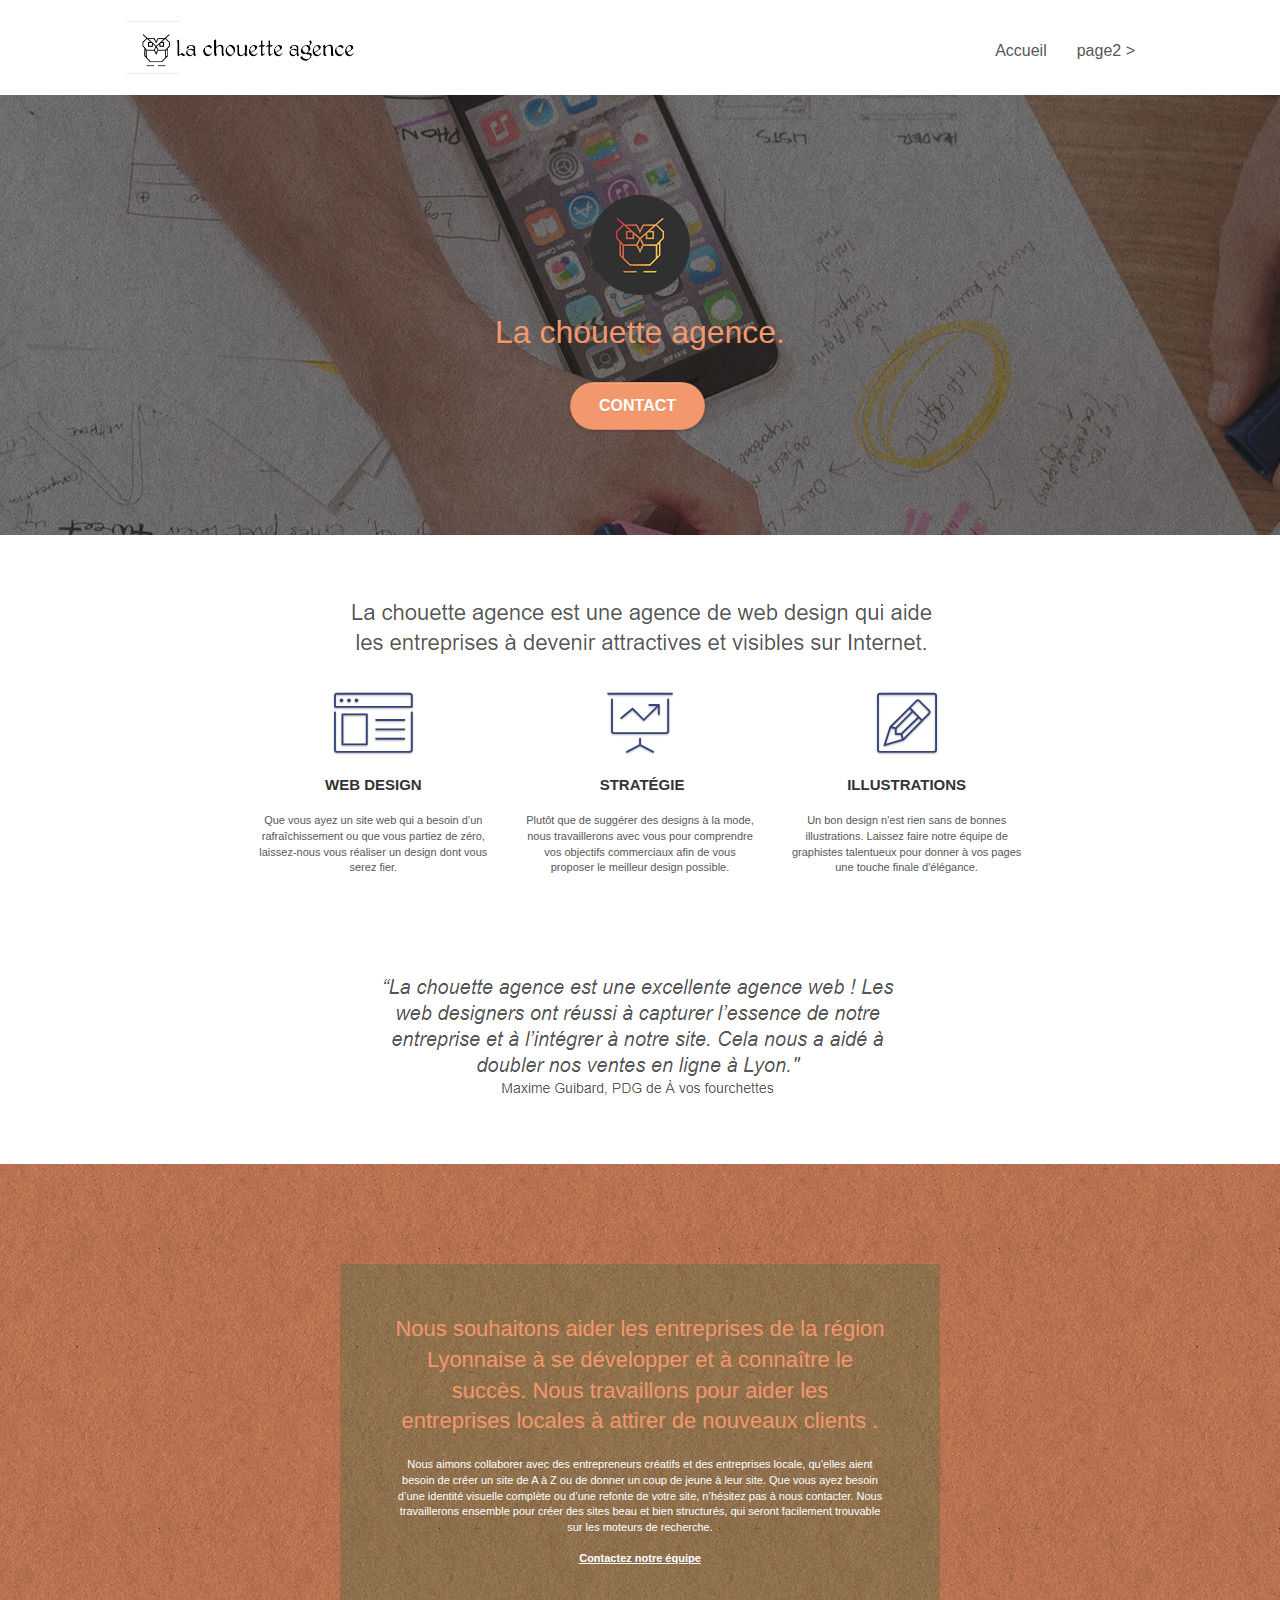
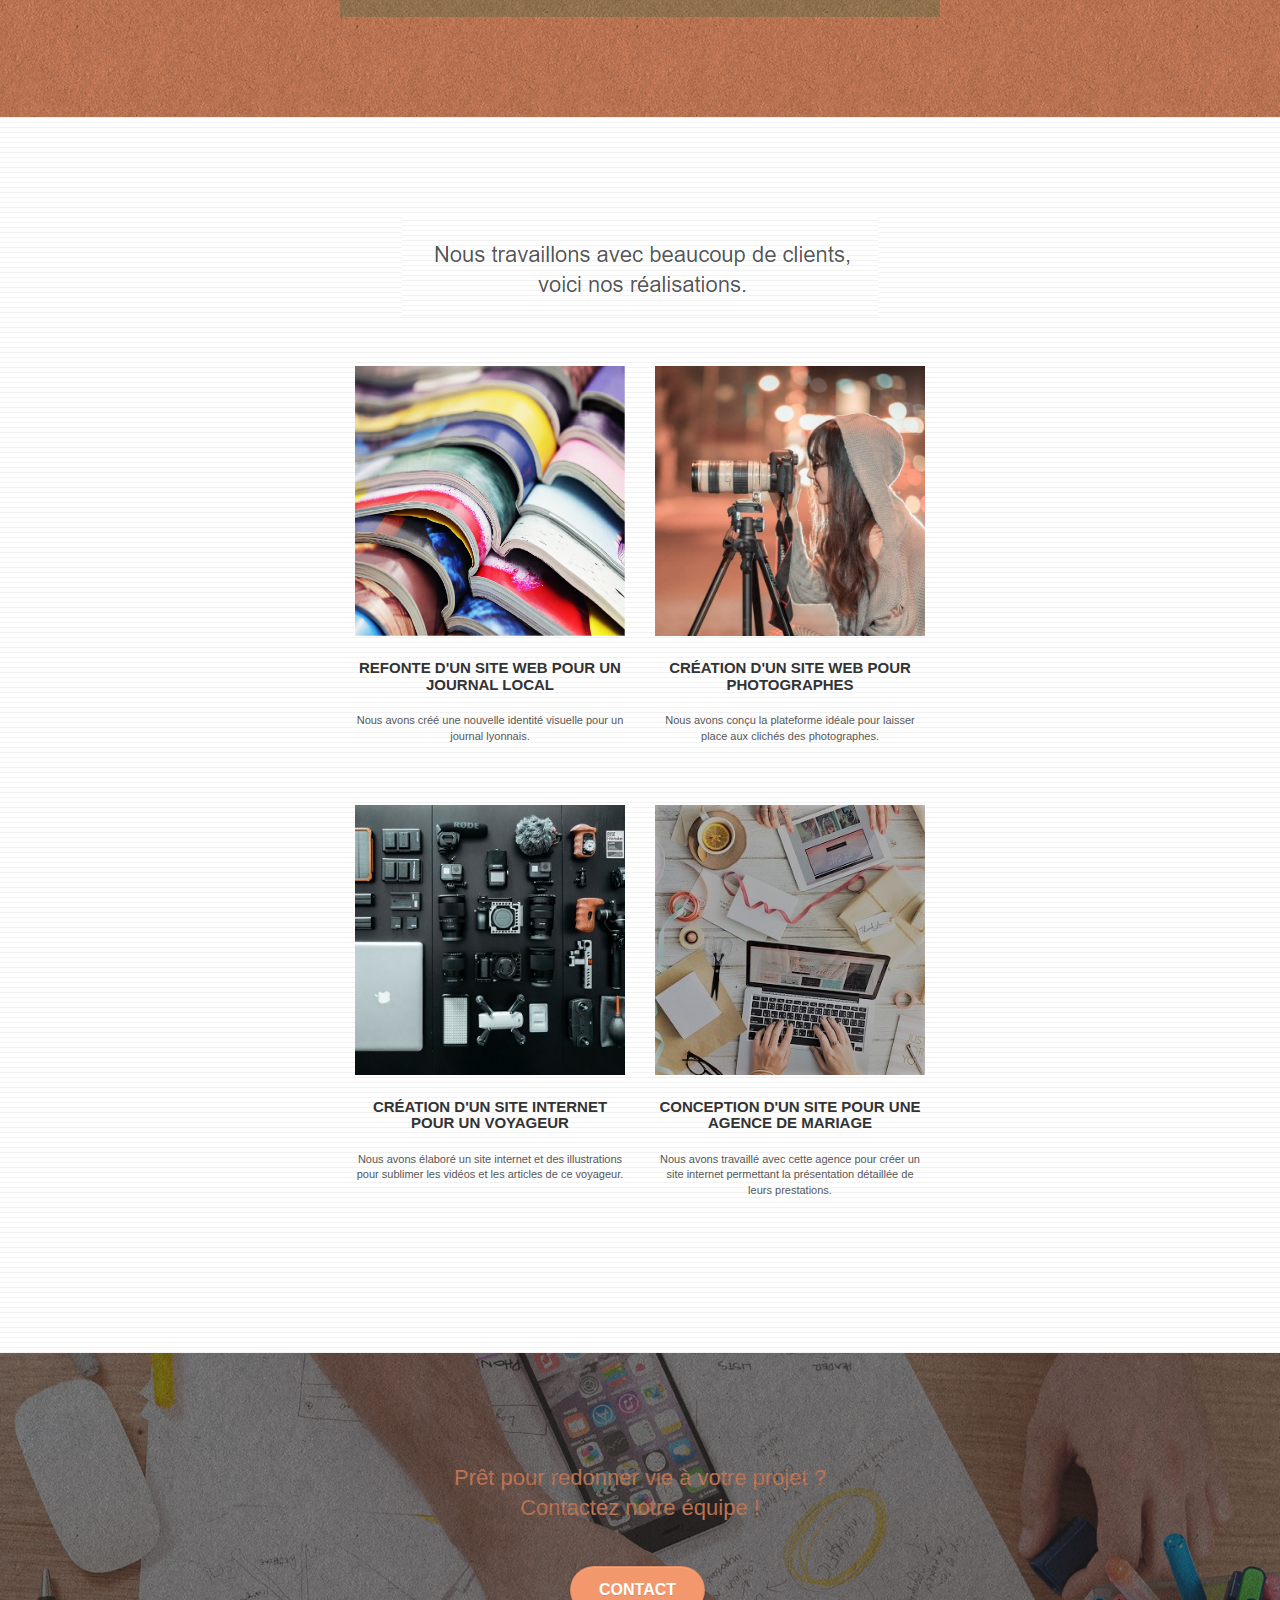
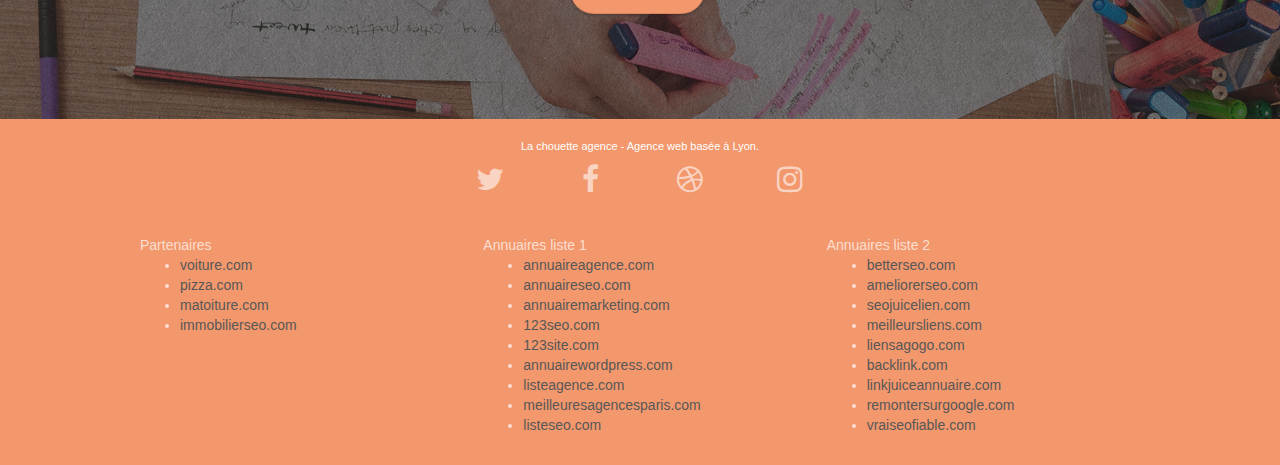
==== index.html @ a2b9044f "google add script" ====
<!doctype html>
<html lang="Default">
<!-- FRENCH -->

<head>
	<meta charset="utf-8">
	<meta name="keywords"
		content="seo, google, site web, site internet, agence design paris, agence design, agence design,agence design,agence design,agence design,agence design,agence design,agence design,agence design">
	<meta name="description" content="">
	<meta name="viewport" content="width=device-width, initial-scale=1.0, viewport-fit=cover">
	<link rel="shortcut icon" type="image/png" href="favicon.jpg">

	<link rel="stylesheet" type="text/css" href="./css/bootstrap.css">
	<link rel="stylesheet" type="text/css" href="style.css">
	<link rel="stylesheet" type="text/css" href="./css/font-awesome.css">
	<link rel="stylesheet" type="text/css" href="./css/et-line.css">


	<script src="./js/jquery-2.1.0.js"></script>
	<script src="./js/bootstrap.js"></script>
	<script src="./js/blocs.js"></script>
	<script src="./js/jquery.touchSwipe.js" defer></script>
	<script src="./js/gmaps.js"></script>

	<title>.</title>


	<!-- Analytics -->
	<!-- Global site tag (gtag.js) - Google Analytics -->
	<script async src="https://www.googletagmanager.com/gtag/js?id=UA-212205520-1">
	</script>
	<script>
		window.dataLayer = window.dataLayer || [];
		function gtag() { dataLayer.push(arguments); }
		gtag('js', new Date());

		gtag('config', 'UA-212205520-1');
	</script>
	<!-- Analytics END -->

</head>

<body>
	<!-- Principal conteneur -->
	<div class="page-container">

		<!-- bloc-0 -->
		<div class="bloc bgc-white l-bloc " id="bloc-0">
			<div class="container bloc-sm">

				<nav class="navbar row">
					<div class="navbar-header">
						<div class="keywords" style="color:#cccccc;font-size:1px;">Agence web à paris, stratégie web,
							web design, illustrations, design de site web, site web, web, internet, site internet, site
						</div>
						<a class="navbar-brand" href="index.html"><img src="img/la-chouette-agence.png"
								alt="paris web design logo agence web meilleure agence" height="40" /></a>
						<div class="keywords" style="color:#cccccc;font-size:1px;">Agence web à paris, stratégie web,
							web design, illustrations, design de site web, site web, web, internet, site internet, site
						</div>
						<button id="nav-toggle" type="button" class="ui-navbar-toggle navbar-toggle"
							data-toggle="collapse" data-target=".navbar-1">
							<span class="sr-only">Toggle navigation</span><span class="icon-bar"></span><span
								class="icon-bar"></span><span class="icon-bar"></span>
						</button>
					</div>
					<div class="collapse navbar-collapse navbar-1 special-dropdown-nav">
						<ul class="site-navigation nav navbar-nav">
							<li>
								<a href="index.html">Accueil</a>
							</li>
							<li>
							</li>
							<li>
								<a href="page2.html">page2 &gt;</a>
							</li>
						</ul>
					</div>
				</nav>
			</div>
		</div>
		<!-- bloc-0 END -->

		<!-- bloc-1-presentation -->
		<div class="bloc bgc-dark-slate-blue bg-banniere d-bloc bg-t-edge bloc-bg-texture texture-paper b-parallax"
			id="bloc-1-hero">
			<div class="container bloc-lg">
				<div class="row tight-width-whitespace">
					<div class="col-sm-12">
						<img src="img/logo.png" class="center-block image-resize-mode" width="100"
							alt="La chouette agence, agence web paris, création logo paris" />
						<h1 class="text-center hero-bloc-text tc-white ">
							La chouette agence.
						</h1>
						<div class="text-center">
							<a href="page2.html" class="btn btn-lg btn-clean btn-rd cta-hero btn-atomic-tangerine"
								id="cta-hero">Contact</a>
						</div>
					</div>
				</div>
			</div>
		</div>
		<!-- bloc-1-presentation END -->

		<!-- bloc-2-services -->
		<div class="bloc bgc-white l-bloc" id="bloc-2-services">
			<div class="container bloc-md">
				<div class="row">
					<div class="col-sm-12 text-center">
						<img alt="agence web, agence web paris, web design paris, stratégie web" src="img/title.png" />
					</div>
				</div>
				<div class="row voffset-lg med-width-whitespace">
					<div class="col-sm-4">
						<div class="text-center">
							<span class="et-icon-browser sm-shadow icon-dark-slate-blue icons icon-lg"></span>
						</div>
						<h3 class="mg-md text-center">
							Web design
						</h3>
						<p class="text-center ">
							Que vous ayez un site web qui a besoin d&rsquo;un rafraîchissement ou que vous partiez de
							zéro, laissez-nous vous réaliser un design dont vous serez fier.
						</p>
					</div>
					<div class="col-sm-4">
						<div class="text-center">
							<span class="et-icon-presentation sm-shadow icon-dark-slate-blue icons icon-lg"></span>
						</div>
						<h3 class="mg-md text-center">
							&nbsp;Stratégie
						</h3>
						<p class="text-center ">
							Plutôt que de suggérer des designs à la mode, nous travaillerons avec vous pour comprendre
							vos objectifs commerciaux afin de vous proposer le meilleur design possible.<br>
						</p>
					</div>
					<div class="col-sm-4">
						<div class="text-center">
							<span class="et-icon-edit sm-shadow icon-dark-slate-blue icons icon-lg"></span>
						</div>
						<h3 class="mg-md text-center">
							Illustrations
						</h3>
						<p class="text-center ">
							Un bon design n'est rien sans de bonnes illustrations. Laissez faire notre équipe de
							graphistes talentueux pour donner à vos pages une touche finale d'élégance.
						</p>
					</div>
				</div>
				<div class="row voffset-lg voffset">
					<div class="col-xs-12 col-md-8 col-md-offset-2 text-center">
						<img alt="agence web, agence web paris, web design paris, stratégie web"
							src="img/citation.png" />

					</div>
				</div>
			</div>
		</div>
		<!-- bloc-2-services END -->

		<!-- bloc-3-what-i-do -->
		<div class="bloc tc-white bgc-atomic-tangerine bg-presentation d-bloc bloc-bg-texture texture-paper b-parallax"
			id="bloc-3-what-i-do">
			<div class="container bloc-lg">
				<div class="row tight-width-whitespace black-background">
					<div class="col-sm-12">
						<h2 class="mg-md text-center tc-white">
							Nous souhaitons aider les entreprises de la région Lyonnaise à se développer et à connaître
							le succès. Nous travaillons pour aider les entreprises locales à attirer de nouveaux clients
							.<br>
						</h2>
						<p class="text-center white">
							Nous aimons collaborer avec des entrepreneurs créatifs et des entreprises locale, qu’elles
							aient besoin de créer un site de A à Z ou de donner un coup de jeune à leur site. Que vous
							ayez besoin d’une identité visuelle complète ou d’une refonte de votre site, n’hésitez pas à
							nous contacter. Nous travaillerons ensemble pour créer des sites beau et bien structurés,
							qui seront facilement trouvable sur les moteurs de recherche. <br><br><a
								class="ltc-white bold-link" href="page2.html">Contactez notre équipe</a><br>
						</p>
					</div>
				</div>
			</div>
		</div>
		<!-- bloc-3-what-i-do END -->

		<!-- bloc-4-portfolio -->
		<div class="bloc bgc-white bg-lines-h2-bg bg-repeat l-bloc" id="bloc-4-portfolio">
			<div class="container bloc-lg">
				<div class="row">
					<div class="col-sm-12 text-center">
						<img alt="agence web, agence web paris, web design paris, stratégie web" src="img/title2.png" />
					</div>
				</div>
				<div class="row tight-width-whitespace portfolio-row">
					<div class="col-sm-6">
						<a href="#" data-lightbox="img/1.jpg" data-gallery-id="gallery-1"
							data-caption="Refonte d'un site web pour un journal local" data-frame="snapshot-lb"><img
								src="img/1.jpg"
								alt="paris web design logo agence web meilleure agence et refonte site web journal"
								class="img-responsive portfolio-thumb" /></a>
						<h3 class="mg-md text-center">
							Refonte d'un site web pour un journal local
						</h3>
						<p class="text-center">
							Nous avons créé une nouvelle identité visuelle pour un journal lyonnais.
						</p>
					</div>
					<div class="col-sm-6">
						<a href="#" data-lightbox="img/2.jpg" data-gallery-id="gallery-1"
							data-caption="Création d'un site web pour photographes" data-frame="snapshot-lb"><img
								src="img/2.jpg" class="img-responsive portfolio-thumb"
								alt="paris web design logo agence web meilleure agence, Création d'un site web pour photographes" /></a>
						<h3 class="mg-md text-center">
							Création d'un site web pour photographes
						</h3>
						<p class="text-center">
							Nous avons conçu la plateforme idéale pour laisser place aux clichés des photographes.
						</p>
					</div>
				</div>
				<div class="row tight-width-whitespace portfolio-row">
					<div class="col-sm-6">
						<a href="#" data-lightbox="img/3.bmp" data-gallery-id="gallery-1"
							data-caption="Création d'un site internet pour un voyageur" data-frame="snapshot-lb"><img
								src="img/3.bmp" class="img-responsive portfolio-thumb"
								alt="paris web design logo agence web meilleure agence, Création d'un site web pour voyageur" /></a>
						<h3 class="mg-md text-center">
							Création d'un site internet pour un voyageur
						</h3>
						<p class="text-center">
							Nous avons élaboré un site internet et des illustrations pour sublimer les vidéos et les
							articles de ce voyageur.
						</p>
					</div>
					<div class="col-sm-6">
						<a href="#" data-lightbox="img/4.bmp" data-gallery-id="gallery-1"
							data-caption="Conception d'un site pour une agence de mariage" data-frame="snapshot-lb"><img
								src="img/4.bmp" class="img-responsive portfolio-thumb"
								alt="paris web design logo agence web meilleure agence, Création d'un site web pour agence de mariage" /></a>
						<h3 class="mg-md text-center">
							Conception d'un site pour une agence de mariage
						</h3>
						<p class="text-center">
							Nous avons travaillé avec cette agence pour créer un site internet permettant la
							présentation détaillée de leurs prestations.
						</p>
					</div>
				</div>
			</div>
		</div>
		<!-- bloc-4-portfolio END -->

		<!-- bloc-5-cta -->
		<div class="bloc bgc-dark-slate-blue bg-banniere d-bloc bloc-bg-texture texture-paper" id="bloc-5-cta">
			<div class="container bloc-lg">
				<div class="row">
					<h2 class="mg-md text-center tc-white">
						Prêt pour redonner vie à votre projet ?<br>Contactez notre équipe !
					</h2>
					<div class="col-sm-12 text-center">
						<a href="page2.html"
							class="btn btn-atomic-tangerine btn-clean btn-rd btn-lg cta-hero">Contact</a>
					</div>
				</div>
			</div>
		</div>
		<!-- bloc-5-cta END -->

		<!-- Footer - bloc-8 -->
		<div class="bloc bgc-atomic-tangerine d-bloc" id="bloc-8">
			<div class="container bloc-sm">
				<div class="row">
					<div class="col-sm-12">
						<p class="text-center white">
							La chouette agence - Agence web basée à Lyon.<br>
						</p>
						<div class="row row-no-gutters social">
							<div class="col-sm-3">
								<div class="text-center">
									<a class="social" href="index.html"><span class="fa fa-twitter icon-md"></span></a>
								</div>
							</div>
							<div class="col-sm-3">
								<div class="text-center">
									<a class="social" href="index.html"><span class="fa fa-facebook icon-md"></span></a>
								</div>
							</div>
							<div class="col-sm-3">
								<div class="text-center">
									<a class="social" href="index.html"><span class="fa fa-dribbble icon-md"></span></a>
								</div>
							</div>
							<div class="col-sm-3">
								<div class="text-center">
									<a class="social" href="index.html"><span
											class="fa fa-instagram icon-md"></span></a>
								</div>
							</div>
							<div class="keywords" style="color:#F3976C;">Agence web à paris, stratégie web, web design,
								illustrations, design de site web, site web, web, internet, site internet, site</div>
						</div>
						<div class="row">
							<div class="col-sm-4">
								Partenaires
								<ul>
									<li><a href="voiture.com">voiture.com</a></li>
									<li><a href="pizza.com">pizza.com</a></li>
									<li><a href="matoiture.com">matoiture.com</a></li>
									<li><a href="immobilierseo.com">immobilierseo.com</a></li>
								</ul>
							</div>
							<div class="col-sm-4">
								Annuaires liste 1
								<ul>
									<li><a href="annuaireagence.com">annuaireagence.com</a></li>
									<li><a href="annuaireseo.com">annuaireseo.com</a></li>
									<li><a href="annuairemarketing.com">annuairemarketing.com</a></li>
									<li><a href="123seoture.com">123seo.com</a></li>
									<li><a href="123site.com">123site.com</a></li>
									<li><a href="annuairewordpress.com">annuairewordpress.com</a></li>
									<li><a href="listeagence.com">listeagence.com</a></li>
									<li><a href="meilleuresagencesparis.com">meilleuresagencesparis.com</a></li>
									<li><a href="listeseo.com">listeseo.com</a></li>
								</ul>
							</div>
							<div class="col-sm-4">
								Annuaires liste 2
								<ul>
									<li><a href="betterseo.com">betterseo.com</a></li>
									<li><a href="ameliorerseo.com">ameliorerseo.com</a></li>
									<li><a href="seojuicelien.com">seojuicelien.com</a></li>
									<li><a href="meilleursliens.com">meilleursliens.com</a></li>
									<li><a href="liensagogo.com">liensagogo.com</a></li>
									<li><a href="backlink.com">backlink.com</a></li>
									<li><a href="linkjuiceannuaire.com">linkjuiceannuaire.com</a></li>
									<li><a href="remontersurgoogle.com">remontersurgoogle.com</a></li>
									<li><a href="vraiseofiable.com">vraiseofiable.com</a></li>
								</ul>
							</div>
						</div>
					</div>
				</div>
			</div>
		</div>
		<!-- Footer - bloc-8 END -->

	</div>
	<!-- Principal conteneur END -->


</body>

</html>
---- style.css ----
body {
    margin: 0;
    padding: 0;
    background: #FFF;
    overflow-x: hidden;
    -webkit-font-smoothing: antialiased;
    -moz-osx-font-smoothing: grayscale;
}

a,
button {
    transition: all .3s ease-in-out;
    outline: none!important;
}

a:hover {
    text-decoration: none;
    cursor: pointer;
}

#page-loading-blocs-notifaction {
    position: fixed;
    top: 0;
    bottom: 0;
    width: 100%;
    z-index: 100000;
    background: #FFFFFF url("img/pageload-spinner.gif") no-repeat center center;
}

.bloc {
    width: 100%;
    clear: both;
    background: 50% 50% no-repeat;
    padding: 0 50px;
    -webkit-background-size: cover;
    -moz-background-size: cover;
    -o-background-size: cover;
    background-size: cover;
    position: relative;
}

.bloc .container {
    padding-left: 0;
    padding-right: 0;
}

.bloc-lg {
    padding: 100px 50px;
}

.bloc-md {
    padding: 50px;
}

.bloc-sm {
    padding: 20px 50px;
}

.bg-center,
.bg-l-edge,
.bg-r-edge,
.bg-t-edge,
.bg-b-edge,
.bg-tl-edge,
.bg-bl-edge,
.bg-tr-edge,
.bg-br-edge,
.bg-repeat {
    -webkit-background-size: auto!important;
    -moz-background-size: auto!important;
    -o-background-size: auto!important;
    background-size: auto!important;
}

.bg-repeat {
    background: repeat;
}

.bg-t-edge {
    background: top no-repeat;
}

.bloc-bg-texture::before {
    content: "";
    background-size: 2px 2px;
    position: absolute;
    top: 0;
    bottom: 0;
    left: 0;
    right: 0;
}

.texture-paper::before {
    background: url("img/texture-paper.png");
    background-size: 280px 280px;
}

.b-parallax {
    background-attachment: fixed;
}

.d-bloc {
    color: rgba(255, 255, 255, .7);
}

.d-bloc button:hover {
    color: rgba(255, 255, 255, .9);
}

.d-bloc .icon-round,
.d-bloc .icon-square,
.d-bloc .icon-rounded,
.d-bloc .icon-semi-rounded-a,
.d-bloc .icon-semi-rounded-b {
    border-color: rgba(255, 255, 255, .9);
}

.d-bloc .divider-h span {
    border-color: rgba(255, 255, 255, .2);
}

.d-bloc .a-btn,
.d-bloc .navbar a,
.d-bloc .navbar-brand,
.d-bloc a .icon-sm,
.d-bloc a .icon-md,
.d-bloc a .icon-lg,
.d-bloc a .icon-xl,
.d-bloc h1 a,
.d-bloc h2 a,
.d-bloc h3 a,
.d-bloc h4 a,
.d-bloc h5 a,
.d-bloc h6 a,
.d-bloc p a {
    color: rgba(255, 255, 255, .6);
}

.d-bloc .a-btn:hover,
.d-bloc .navbar a:hover,
.d-bloc .navbar-brand:hover,
.d-bloc a:hover .icon-sm,
.d-bloc a:hover .icon-md,
.d-bloc a:hover .icon-lg,
.d-bloc a:hover .icon-xl,
.d-bloc h1 a:hover,
.d-bloc h2 a:hover,
.d-bloc h3 a:hover,
.d-bloc h4 a:hover,
.d-bloc h5 a:hover,
.d-bloc h6 a:hover,
.d-bloc p a:hover {
    color: rgba(255, 255, 255, 1);
}

.d-bloc .navbar-toggle .icon-bar {
    background: rgba(255, 255, 255, 1);
}

.d-bloc .btn-wire,
.d-bloc .btn-wire:hover {
    color: rgba(255, 255, 255, 1);
    border-color: rgba(255, 255, 255, 1);
}

.d-bloc .panel {
    color: rgba(0, 0, 0, .5);
}

.d-bloc .panel button:hover {
    color: rgba(0, 0, 0, .7);
}

.d-bloc .panel icon {
    border-color: rgba(0, 0, 0, .7);
}

.d-bloc .panel .divider-h span {
    border-color: rgba(0, 0, 0, .1);
}

.d-bloc .panel .a-btn {
    color: rgba(0, 0, 0, .6);
}

.d-bloc .panel .a-btn:hover {
    color: rgba(0, 0, 0, 1);
}

.d-bloc .panel .btn-wire,
.d-bloc .panel .btn-wire:hover {
    color: rgba(0, 0, 0, .7);
    border-color: rgba(0, 0, 0, .3);
}

.d-bloc .panel,
.l-bloc {
    color: rgba(0, 0, 0, .5);
}

.d-bloc .panel button:hover,
.l-bloc button:hover {
    color: rgba(0, 0, 0, .7);
}

.l-bloc .icon-round,
.l-bloc .icon-square,
.l-bloc .icon-rounded,
.l-bloc .icon-semi-rounded-a,
.l-bloc .icon-semi-rounded-b {
    border-color: rgba(0, 0, 0, .7);
}

.d-bloc .panel .divider-h span,
.l-bloc .divider-h span {
    border-color: rgba(0, 0, 0, .1);
}

.d-bloc .panel .a-btn,
.l-bloc .a-btn,
.l-bloc .navbar a,
.l-bloc .navbar-brand,
.l-bloc a .icon-sm,
.l-bloc a .icon-md,
.l-bloc a .icon-lg,
.l-bloc a .icon-xl,
.l-bloc h1 a,
.l-bloc h2 a,
.l-bloc h3 a,
.l-bloc h4 a,
.l-bloc h5 a,
.l-bloc h6 a,
.l-bloc p a {
    color: rgba(0, 0, 0, .6);
}

.d-bloc .panel .a-btn:hover,
.l-bloc .a-btn:hover,
.l-bloc .navbar a:hover,
.l-bloc .navbar-brand:hover,
.l-bloc a:hover .icon-sm,
.l-bloc a:hover .icon-md,
.l-bloc a:hover .icon-lg,
.l-bloc a:hover .icon-xl,
.l-bloc h1 a:hover,
.l-bloc h2 a:hover,
.l-bloc h3 a:hover,
.l-bloc h4 a:hover,
.l-bloc h5 a:hover,
.l-bloc h6 a:hover,
.l-bloc p a:hover {
    color: rgba(0, 0, 0, 1);
}

.l-bloc .navbar-toggle .icon-bar {
    color: rgba(0, 0, 0, .6);
}

.d-bloc .panel .btn-wire,
.d-bloc .panel .btn-wire:hover,
.l-bloc .btn-wire,
.l-bloc .btn-wire:hover {
    color: rgba(0, 0, 0, .7);
    border-color: rgba(0, 0, 0, .3);
}

.voffset {
    margin-top: 30px;
}

.voffset-lg {
    margin-top: 80px;
}

.row-no-gutters {
    margin-right: 0;
    margin-left: 0;
}

.row.row-no-gutters > [class^="col-"],
.row.row-no-gutters > [class*=" col-"] {
    padding-right: 0;
    padding-left: 0;
}

#bloc-1-hero h1 {
    font-size: 32px;
}

.navbar {
    margin-bottom: 0;
    z-index: 1;
}

.navbar-brand {
    height: auto;
    padding: 3px 15px;
    font-size: 25px;
    font-weight: normal;
    font-weight: 600;
    line-height: 44px;
}

.navbar-brand img {
    max-height: 200px;
    margin: 0 5px 0 0;
    display: inline;
}

.navbar-brand img[src$=svg] {
    min-width: 100px;
}

.nav-center .navbar-brand img {
    margin: 0;
}

.navbar .nav {
    padding-top: 2px;
    margin-right: -16px;
    float: right;
    z-index: 1;
}

.nav > li {
    float: left;
    margin-top: 4px;
    font-size: 16px;
}

.navbar-nav .open .dropdown-menu > li > a {
    text-align: inherit;
}

.nav > li a:hover,
.nav > li a:focus {
    background: transparent;
}

.navbar-toggle {
    margin: 10px 10px 0 0;
    border: 0px;
}

.navbar-toggle:hover {
    background: transparent!important;
}

.navbar-toggle .icon-bar {
    background-color: rgba(0, 0, 0, .5);
    width: 26px;
}

.nav-invert .navbar .nav {
    float: left;
}

.nav-invert .navbar-header,
.nav-invert .navbar-brand {
    float: right;
    position: relative;
    z-index: 2;
}

@media (min-width: 768px) {
    .site-navigation {
        position: absolute;
        top: 50%;
        right: 20px;
        transform: translate(0, -50%);
        -webkit-transform: translateY(-50%);
    }
    .nav > li .dropdown-menu a,
    .nav > li .dropdown-menu a:hover {
        color: #484848;
    }
    .nav-invert .site-navigation {
        left: 0;
        right: 0;
    }
    .nav-center {
        text-align: center;
    }
    .nav-center .navbar-header {
        width: 100%;
    }
    .nav-center .navbar-header,
    .nav-center .navbar-brand,
    .nav-center .nav > li {
        float: none;
        display: inline-block;
    }
    .nav-center .site-navigation {
        position: relative;
        width: 100%;
        right: 0;
        margin-right: 0px;
        margin-top: 20px;
    }
    .nav-center.mini-nav .navbar-toggle {
        float: none;
        margin: 10px auto 0;
    }
}

.nav > li > .dropdown a {
    background: none!important;
    display: block;
    padding: 14px 15px;
}

nav .caret {
    margin: 0 5px;
}

.dropdown-menu .dropdown-menu {
    top: -8px;
    left: 100%;
}

.dropdown-menu .dropmenu-flow-right {
    top: 100%;
    left: 0;
    margin-left: -1px;
    border-top-left-radius: 0;
    border-top-right-radius: 0;
}

.dropdown-menu .dropdown span {
    border: 4px solid black;
    border-top-color: transparent;
    border-right-color: transparent;
    border-bottom-color: transparent;
    margin: 6px -5px 0 0!important;
    float: right;
}

.mg-md {
    margin-top: 10px;
    margin-bottom: 20px;
}

.mg-lg {
    margin-top: 10px;
    margin-bottom: 40px;
}

.btn {
    margin: 0 5px 5px 0;
}

.btn.pull-right {
    margin: 0 0 5px 5px;
}

.btn-d,
.btn-d:hover,
.btn-d:focus {
    color: #FFF;
    background: rgba(0, 0, 0, .3);
}

button {
    outline: none!important;
}

.btn-rd {
    border-radius: 40px;
}

.btn-clean {
    border: 1px solid rgba(0, 0, 0, .08);
    border-bottom-color: rgba(0, 0, 0, .1);
    text-shadow: 0 1px 0 rgba(0, 0, 1, .1);
    box-shadow: 0 1px 3px rgba(0, 0, 1, .25), inset 0 1px 0 0 rgba(255, 255, 255, .15);
}

.icon-md {
    font-size: 30px!important;
}

.icon-lg {
    font-size: 60px!important;
}

.sm-shadow {
    text-shadow: 0 1px 2px rgba(0, 0, 0, .3);
}

.panel-sq,
.panel-sq .panel-heading,
.panel-sq .panel-footer {
    border-radius: 0;
}

.panel-rd {
    border-radius: 30px;
}

.panel-rd .panel-heading {
    border-radius: 29px 29px 0 0;
}

.panel-rd .panel-footer {
    border-radius: 0 0 29px 29px;
}

.form-control {
    border-color: rgba(0, 0, 0, .1);
    box-shadow: none;
}

.scrollToTop {
    width: 40px;
    height: 40px;
    position: fixed;
    bottom: 20px;
    right: 20px;
    opacity: 0;
    z-index: 500;
    transition: all .3s ease-in-out;
}

.scrollToTop span {
    margin-top: 6px;
}

.showScrollTop {
    font-size: 14px;
    opacity: 1;
}

a[data-lightbox] {
    position: relative;
    display: block;
    text-align: center;
}

a[data-lightbox]:hover::before {
    content: "+";
    font-family: "HelveticaNeue-Light", "Helvetica Neue Light", "Helvetica Neue", Helvetica, Arial;
    font-size: 32px;
    width: 50px;
    height: 50px;
    margin-left: -25px;
    border-radius: 50%;
    background: rgba(0, 0, 0, .6);
    color: #FFF;
    font-weight: 100;
    z-index: 1;
    position: absolute;
    top: 50%;
    transform: translateY(-50%);
    -webkit-transform: translateY(-50%);
}

a[data-lightbox]:hover img {
    opacity: 0.6;
    -webkit-animation-fill-mode: none;
    animation-fill-mode: none;
}

#lightbox-modal {
    display: flex;
    align-items: center;
}

#lightbox-modal .modal-dialog {
    width: 90%;
    max-width: 900px;
    margin: 0 auto 0;
}

#lightbox-modal .modal-dialog img {
    max-height: 90vh;
    margin: 0 auto;
}

.lightbox-caption {
    padding: 20px;
    color: #FFF;
    background: rgba(0, 0, 0, .5);
    position: absolute;
    left: 15px;
    right: 15px;
    bottom: 5px;
}

.close-lightbox {
    color: #FFF;
    font-size: 30px;
    position: absolute;
    top: 20px;
    right: 20px;
    z-index: 20;
    background: rgba(0, 0, 0, .5);
    border: none;
    line-height: 30px;
    padding: 0 9px 5px;
    opacity: 0.3;
}

.close-lightbox:hover,
.next-lightbox:hover,
.prev-lightbox:hover {
    opacity: 1.0;
    color: #FFF;
}

.next-lightbox,
.prev-lightbox {
    font-size: 20px;
    color: rgba(255, 255, 255, .9);
    background: rgba(0, 0, 0, .5);
    transition: all .2s ease-in-out;
    position: absolute;
    top: 45%;
    z-index: 1;
    opacity: 0.4;
}

.next-lightbox {
    padding: 6px 8px 1px 13px;
    right: 25px;
}

.prev-lightbox {
    padding: 6px 13px 1px 10px;
    left: 25px;
}

.snapshot-lb .modal-body {
    padding-bottom: 45px;
}

.snapshot-lb .lightbox-caption {
    padding: 0;
    color: rgba(0, 0, 0, .5);
    background: none;
}

h1,
h2,
h3,
h4,
h5,
h6,
p,
label,
.btn,
a {
    font-family: "helvetica";
    font-weight: 400;
    color: #575757!important;
}

.container {
    max-width: 1000px;
}

.hero-bloc-text {
    font-size: 38px;
}

.hero-bloc-text-sub {
    font-size: 36px;
}

.statement-bloc-text {
    line-height: 26px;
    font-style: italic;
    font-size: 20px;
    text-align: center;
    font-weight: lighter;
    max-width: 520px;
    margin: auto auto auto auto;
}

p {
    font-size: 11px;
}

.tight-width-whitespace {
    max-width: 600px;
    margin: auto auto auto auto;
}

.h1 {
    font-size: 20px;
    font-family: "Open Sans";
}

.cta-hero {
    margin-top: 22px;
    color: #FFFFFF!important;
    text-transform: uppercase;
    padding: 12px 28px 12px 28px;
    font-size: 16px;
    font-weight: 700;
}

.social {
    max-width: 400px;
    margin: auto auto auto auto;
}

h2 {
    font-size: 22px;
    line-height: 1.4em;
}

h3 {
    font-size: 15px;
    text-transform: uppercase;
    font-weight: 700;
    color: #333333!important;
}

.med-width-whitespace {
    max-width: 800px;
    margin: auto auto auto auto;
    box-shadow: 0px 0px 0px #000000;
}

h1 {
    color: #333333!important;
}

h4 {
    color: #333333!important;
}

.icons {
    margin-bottom: 14px;
    margin-top: 24px;
}

.white {
    color: #FFFFFF!important;
}

.portfolio-thumb {
    margin-bottom: 24px;
}

.portfolio-row {
    margin-bottom: 44px;
    margin-top: 50px;
}

.avatar {
    box-shadow: 0px 4px 9px rgba(0, 0, 0, 0.3);
}

.black-background {
    background-color: rgba(165, 147, 99, 0.7);
    padding: 40px 40px 40px 40px;
}

.bold-link {
    font-weight: 900;
    text-decoration: underline!important;
}

.bgc-white {
    background-color: #FFFFFF;
}

.bgc-dark-slate-blue {
    background-color: #364577;
}

.bgc-atomic-tangerine {
    background-color: #F3976C;
}

.tc-white {
    color: #F3976C!important;
}

.btn-atomic-tangerine {
    background: #F3976C;
    color: #FFFFFF!important;
}

.btn-atomic-tangerine:hover {
    background: #c27956!important;
    color: #FFFFFF!important;
}

.ltc-white {
    color: #FFFFFF!important;
}

.ltc-white:hover {
    color: #cccccc!important;
}

.ltc-atomic-tangerine {
    color: #F3976C!important;
}

.ltc-atomic-tangerine:hover {
    color: #c27956!important;
}

.icon-dark-slate-blue {
    color: #364577!important;
    border-color: #364577!important;
}

.bg-dots-bg {
    background-image: url("img/dots-bg.png");
}

.bg-lines-h2-bg {
    background-image: url("img/lines-h2-bg.png");
}

.bg-banniere {
    background-image: url("img/la-chouette-agence-banniere.jpg");
}

.bg-presentation {
    background-image: url("img/image-de-presentation.bmp");
}

@media (max-width: 1024px) {
    .bloc {
        padding-left: 20px;
        padding-right: 20px;
    }
    .bloc.full-width-bloc,
    .bloc-tile-2.full-width-bloc .container,
    .bloc-tile-3.full-width-bloc .container,
    .bloc-tile-4.full-width-bloc .container {
        padding-left: 0;
        padding-right: 0;
    }
}

@media (max-width: 992px) and (min-width: 768px) {
    .navbar .nav {
        max-width: 80%
    }
    .nav-center.navbar .nav {
        max-width: 100%
    }
}

@media only screen and (min-device-width: 768px) and (max-device-width: 1024px) and (orientation: landscape) {
    .b-parallax {
        background-attachment: scroll;
    }
}

@media only screen and (min-device-width: 1024px) and (max-device-width: 1366px) and (-webkit-min-device-pixel-ratio: 1.5) {
    .b-parallax {
        background-attachment: scroll;
    }
}

@media (max-width: 991px) {
    .container {
        width: 100%;
    }
    .b-parallax {
        background-attachment: scroll;
    }
    .page-container,
    #hero-bloc {
        overflow-x: hidden;
        position: relative;
    }
    .bloc {
        padding-left: constant(safe-area-inset-left);
        padding-right: constant(safe-area-inset-right);
    }
    .bloc-group,
    .bloc-group .bloc {
        display: block;
        width: 100%;
    }
    .bloc-fill-screen .fill-bloc-top-edge,
    .bloc-fill-screen .fill-bloc-bottom-edge {
        padding: 0 20px;
        padding-left: constant(safe-area-inset-left);
        padding-right: constant(safe-area-inset-right);
    }
}

@media (max-width: 767px) {
    .page-container {
        overflow-x: hidden;
        position: relative;
    }
    h1,
    h2,
    h3,
    h4,
    h5,
    h6,
    p,
    #disqus_thread {
        padding-left: 10px!important;
        padding-right: 10px!important;
    }
    .b-parallax {
        background-attachment: scroll;
    }
    .navbar .nav {
        padding-top: 0;
        border-top: 1px solid rgba(0, 0, 0, .2);
        float: none!important;
    }
    .navbar.row {
        margin-left: 0;
        margin-right: 0;
    }
    .site-navigation {
        position: inherit;
        transform: none;
        -webkit-transform: none;
        -ms-transform: none;
    }
    .nav > li {
        margin-top: 0;
        border-bottom: 1px solid rgba(0, 0, 0, .1);
        background: rgba(0, 0, 0, .05);
        text-align: left;
        padding-left: 15px;
        width: 100%;
    }
    .nav > li:hover {
        background: rgba(0, 0, 0, .08);
    }
    .dropdown .dropdown a .caret {
        float: none;
        margin: 5px 0 0 10px!important;
        border: 4px solid black;
        border-bottom-color: transparent;
        border-right-color: transparent;
        border-left-color: transparent;
    }
    #hero-bloc .navbar .nav {
        background: rgba(0, 0, 0, .8);
    }
    #hero-bloc .navbar .nav a {
        color: rgba(255, 255, 255, .6);
    }
    .hero {
        padding: 50px 0;
    }
    .hero-nav {
        left: -1px;
        right: -1px;
    }
    .navbar-collapse {
        padding: 0;
        overflow-x: hidden;
        -webkit-box-shadow: none;
        box-shadow: none;
    }
    .navbar-brand img {
        max-height: 40px;
        width: auto;
    }
    .nav-invert .navbar-header {
        float: none;
        width: 100%;
    }
    .nav-invert .navbar-toggle {
        float: left;
        margin-left: 10px;
    }
    .bloc {
        padding-left: 0;
        padding-right: 0;
    }
    .bloc-xxl,
    .bloc-xl,
    .bloc-lg {
        padding: 40px 0;
    }
    .bloc-sm,
    .bloc-md {
        padding-left: 0;
        padding-right: 0;
    }
    .bloc-tile-2 .container,
    .bloc-tile-3 .container,
    .bloc-tile-4 .container,
    .bloc-fill-screen .fill-bloc-top-edge,
    .bloc-fill-screen .fill-bloc-bottom-edge {
        padding-left: 0;
        padding-right: 0;
    }
    .a-block {
        padding: 0 10px;
    }
    .btn-dwn {
        display: none;
    }
    .voffset {
        margin-top: 5px;
    }
    .voffset-md {
        margin-top: 20px;
    }
    .voffset-lg {
        margin-top: 30px;
    }
    form {
        padding: 5px;
    }
    .close-lightbox {
        display: inline-block;
    }
    .blocsapp-device-iphone5 {
        background-size: 216px 425px;
        padding-top: 60px;
        width: 216px;
        height: 425px;
    }
    .blocsapp-device-iphone5 img {
        width: 180px;
        height: 320px;
    }
}

@media (max-width: 400px) {
    .bloc {
        padding-left: 0;
        padding-right: 0;
    }
}

@media (max-width: 767px) {
    .bloc-mob-center-text {
        text-align: center;
    }
}
---- css/et-line.css ----
@font-face {
    font-family: et-line;
    src: url(../fonts/et-line.eot);
    src: url(../fonts/et-line.eot?#iefix) format('embedded-opentype'), url(../fonts/et-line.woff) format('woff'), url(../fonts/et-line.ttf) format('truetype'), url(../fonts/et-line.svg#et-line) format('svg');
    font-weight: 400;
    font-style: normal
}

.et-icon-adjustments,
.et-icon-alarmclock,
.et-icon-anchor,
.et-icon-aperture,
.et-icon-attachment,
.et-icon-bargraph,
.et-icon-basket,
.et-icon-beaker,
.et-icon-bike,
.et-icon-book-open,
.et-icon-briefcase,
.et-icon-browser,
.et-icon-calendar,
.et-icon-camera,
.et-icon-caution,
.et-icon-chat,
.et-icon-circle-compass,
.et-icon-clipboard,
.et-icon-clock,
.et-icon-cloud,
.et-icon-compass,
.et-icon-desktop,
.et-icon-dial,
.et-icon-document,
.et-icon-documents,
.et-icon-download,
.et-icon-dribbble,
.et-icon-edit,
.et-icon-envelope,
.et-icon-expand,
.et-icon-facebook,
.et-icon-flag,
.et-icon-focus,
.et-icon-gears,
.et-icon-genius,
.et-icon-gift,
.et-icon-global,
.et-icon-globe,
.et-icon-googleplus,
.et-icon-grid,
.et-icon-happy,
.et-icon-hazardous,
.et-icon-heart,
.et-icon-hotairballoon,
.et-icon-hourglass,
.et-icon-key,
.et-icon-laptop,
.et-icon-layers,
.et-icon-lifesaver,
.et-icon-lightbulb,
.et-icon-linegraph,
.et-icon-linkedin,
.et-icon-lock,
.et-icon-magnifying-glass,
.et-icon-map,
.et-icon-map-pin,
.et-icon-megaphone,
.et-icon-mic,
.et-icon-mobile,
.et-icon-newspaper,
.et-icon-notebook,
.et-icon-paintbrush,
.et-icon-paperclip,
.et-icon-pencil,
.et-icon-phone,
.et-icon-picture,
.et-icon-pictures,
.et-icon-piechart,
.et-icon-presentation,
.et-icon-pricetags,
.et-icon-printer,
.et-icon-profile-female,
.et-icon-profile-male,
.et-icon-puzzle,
.et-icon-quote,
.et-icon-recycle,
.et-icon-refresh,
.et-icon-ribbon,
.et-icon-rss,
.et-icon-sad,
.et-icon-scissors,
.et-icon-scope,
.et-icon-search,
.et-icon-shield,
.et-icon-speedometer,
.et-icon-strategy,
.et-icon-streetsign,
.et-icon-tablet,
.et-icon-target,
.et-icon-telescope,
.et-icon-toolbox,
.et-icon-tools,
.et-icon-tools-2,
.et-icon-trophy,
.et-icon-tumblr,
.et-icon-twitter,
.et-icon-upload,
.et-icon-video,
.et-icon-wallet,
.et-icon-wine {
    font-family: et-line;
    speak: none;
    font-style: normal;
    font-weight: 400;
    font-variant: normal;
    text-transform: none;
    line-height: 1;
    -webkit-font-smoothing: antialiased;
    -moz-osx-font-smoothing: grayscale;
    display: inline-block
}

.et-icon-mobile:before {
    content: "\e000"
}

.et-icon-laptop:before {
    content: "\e001"
}

.et-icon-desktop:before {
    content: "\e002"
}

.et-icon-tablet:before {
    content: "\e003"
}

.et-icon-phone:before {
    content: "\e004"
}

.et-icon-document:before {
    content: "\e005"
}

.et-icon-documents:before {
    content: "\e006"
}

.et-icon-search:before {
    content: "\e007"
}

.et-icon-clipboard:before {
    content: "\e008"
}

.et-icon-newspaper:before {
    content: "\e009"
}

.et-icon-notebook:before {
    content: "\e00a"
}

.et-icon-book-open:before {
    content: "\e00b"
}

.et-icon-browser:before {
    content: "\e00c"
}

.et-icon-calendar:before {
    content: "\e00d"
}

.et-icon-presentation:before {
    content: "\e00e"
}

.et-icon-picture:before {
    content: "\e00f"
}

.et-icon-pictures:before {
    content: "\e010"
}

.et-icon-video:before {
    content: "\e011"
}

.et-icon-camera:before {
    content: "\e012"
}

.et-icon-printer:before {
    content: "\e013"
}

.et-icon-toolbox:before {
    content: "\e014"
}

.et-icon-briefcase:before {
    content: "\e015"
}

.et-icon-wallet:before {
    content: "\e016"
}

.et-icon-gift:before {
    content: "\e017"
}

.et-icon-bargraph:before {
    content: "\e018"
}

.et-icon-grid:before {
    content: "\e019"
}

.et-icon-expand:before {
    content: "\e01a"
}

.et-icon-focus:before {
    content: "\e01b"
}

.et-icon-edit:before {
    content: "\e01c"
}

.et-icon-adjustments:before {
    content: "\e01d"
}

.et-icon-ribbon:before {
    content: "\e01e"
}

.et-icon-hourglass:before {
    content: "\e01f"
}

.et-icon-lock:before {
    content: "\e020"
}

.et-icon-megaphone:before {
    content: "\e021"
}

.et-icon-shield:before {
    content: "\e022"
}

.et-icon-trophy:before {
    content: "\e023"
}

.et-icon-flag:before {
    content: "\e024"
}

.et-icon-map:before {
    content: "\e025"
}

.et-icon-puzzle:before {
    content: "\e026"
}

.et-icon-basket:before {
    content: "\e027"
}

.et-icon-envelope:before {
    content: "\e028"
}

.et-icon-streetsign:before {
    content: "\e029"
}

.et-icon-telescope:before {
    content: "\e02a"
}

.et-icon-gears:before {
    content: "\e02b"
}

.et-icon-key:before {
    content: "\e02c"
}

.et-icon-paperclip:before {
    content: "\e02d"
}

.et-icon-attachment:before {
    content: "\e02e"
}

.et-icon-pricetags:before {
    content: "\e02f"
}

.et-icon-lightbulb:before {
    content: "\e030"
}

.et-icon-layers:before {
    content: "\e031"
}

.et-icon-pencil:before {
    content: "\e032"
}

.et-icon-tools:before {
    content: "\e033"
}

.et-icon-tools-2:before {
    content: "\e034"
}

.et-icon-scissors:before {
    content: "\e035"
}

.et-icon-paintbrush:before {
    content: "\e036"
}

.et-icon-magnifying-glass:before {
    content: "\e037"
}

.et-icon-circle-compass:before {
    content: "\e038"
}

.et-icon-linegraph:before {
    content: "\e039"
}

.et-icon-mic:before {
    content: "\e03a"
}

.et-icon-strategy:before {
    content: "\e03b"
}

.et-icon-beaker:before {
    content: "\e03c"
}

.et-icon-caution:before {
    content: "\e03d"
}

.et-icon-recycle:before {
    content: "\e03e"
}

.et-icon-anchor:before {
    content: "\e03f"
}

.et-icon-profile-male:before {
    content: "\e040"
}

.et-icon-profile-female:before {
    content: "\e041"
}

.et-icon-bike:before {
    content: "\e042"
}

.et-icon-wine:before {
    content: "\e043"
}

.et-icon-hotairballoon:before {
    content: "\e044"
}

.et-icon-globe:before {
    content: "\e045"
}

.et-icon-genius:before {
    content: "\e046"
}

.et-icon-map-pin:before {
    content: "\e047"
}

.et-icon-dial:before {
    content: "\e048"
}

.et-icon-chat:before {
    content: "\e049"
}

.et-icon-heart:before {
    content: "\e04a"
}

.et-icon-cloud:before {
    content: "\e04b"
}

.et-icon-upload:before {
    content: "\e04c"
}

.et-icon-download:before {
    content: "\e04d"
}

.et-icon-target:before {
    content: "\e04e"
}

.et-icon-hazardous:before {
    content: "\e04f"
}

.et-icon-piechart:before {
    content: "\e050"
}

.et-icon-speedometer:before {
    content: "\e051"
}

.et-icon-global:before {
    content: "\e052"
}

.et-icon-compass:before {
    content: "\e053"
}

.et-icon-lifesaver:before {
    content: "\e054"
}

.et-icon-clock:before {
    content: "\e055"
}

.et-icon-aperture:before {
    content: "\e056"
}

.et-icon-quote:before {
    content: "\e057"
}

.et-icon-scope:before {
    content: "\e058"
}

.et-icon-alarmclock:before {
    content: "\e059"
}

.et-icon-refresh:before {
    content: "\e05a"
}

.et-icon-happy:before {
    content: "\e05b"
}

.et-icon-sad:before {
    content: "\e05c"
}

.et-icon-facebook:before {
    content: "\e05d"
}

.et-icon-twitter:before {
    content: "\e05e"
}

.et-icon-googleplus:before {
    content: "\e05f"
}

.et-icon-rss:before {
    content: "\e060"
}

.et-icon-tumblr:before {
    content: "\e061"
}

.et-icon-linkedin:before {
    content: "\e062"
}

.et-icon-dribbble:before {
    content: "\e063"
}
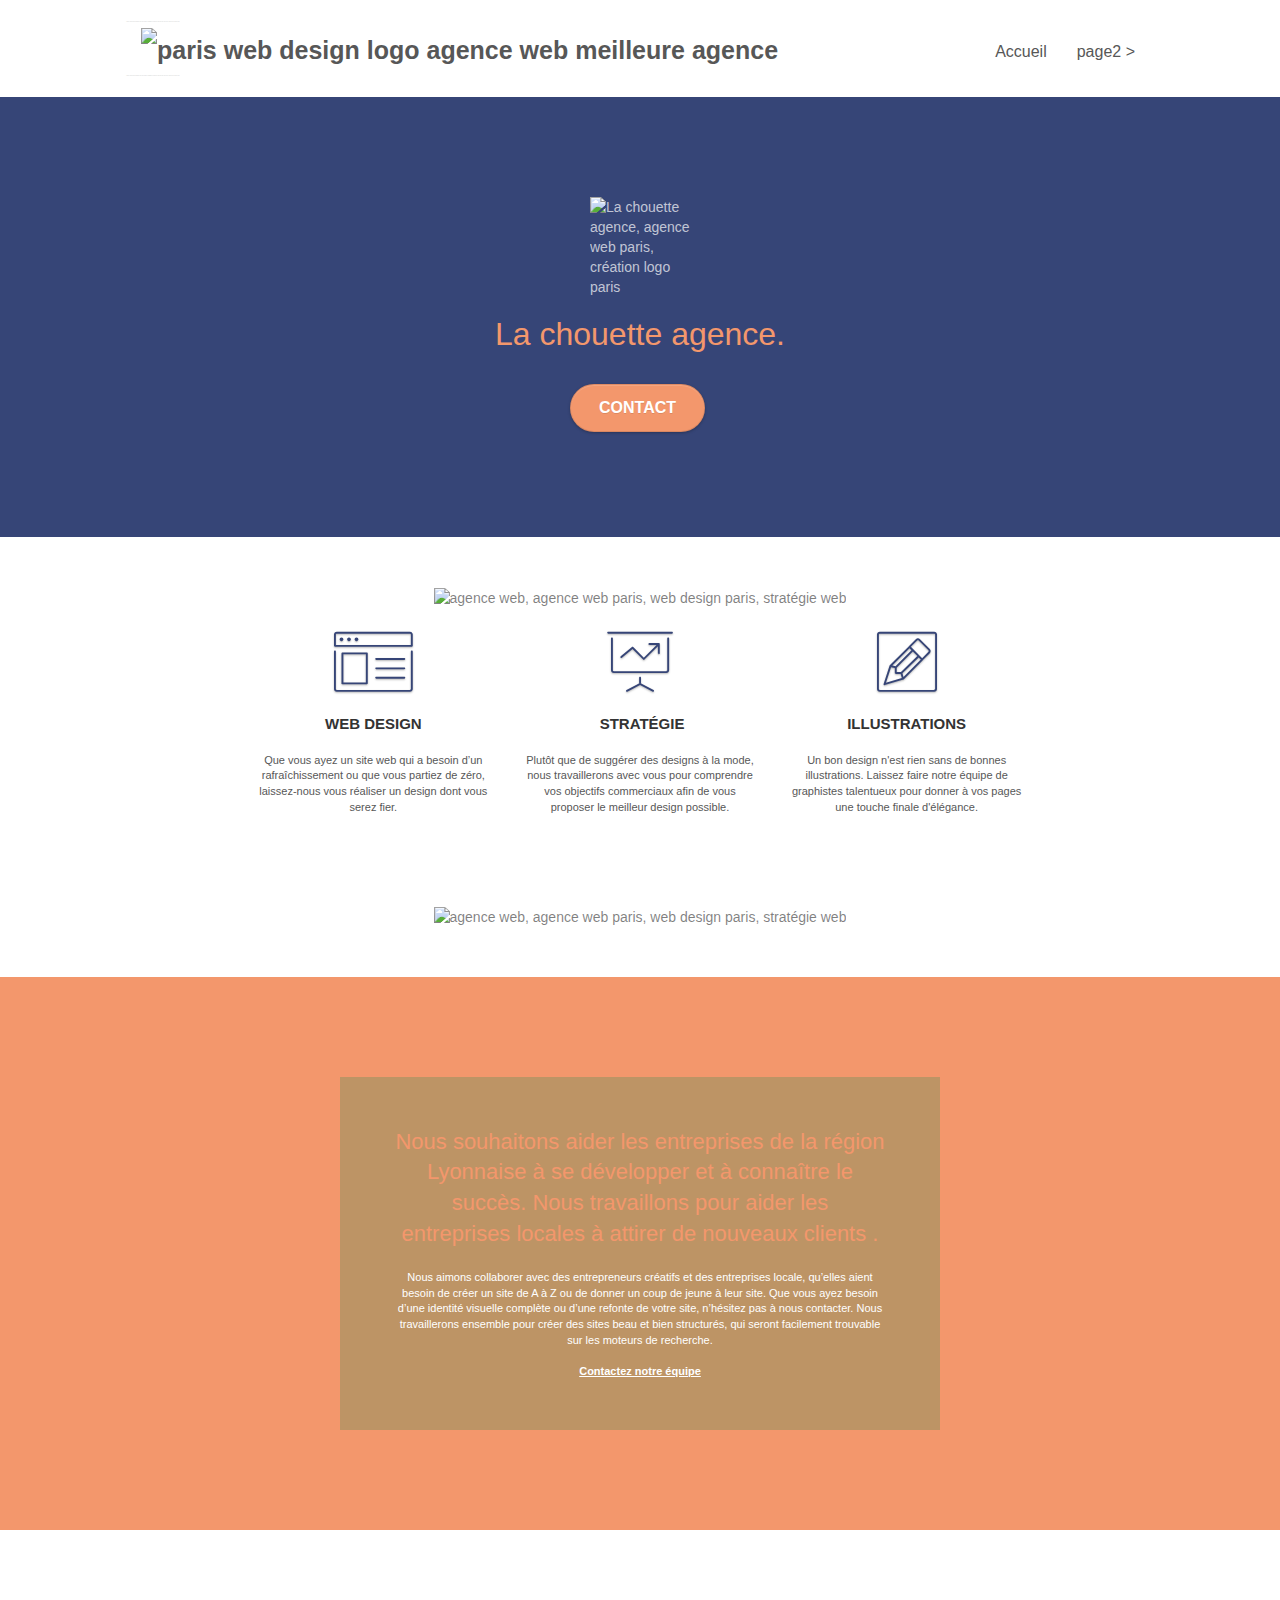
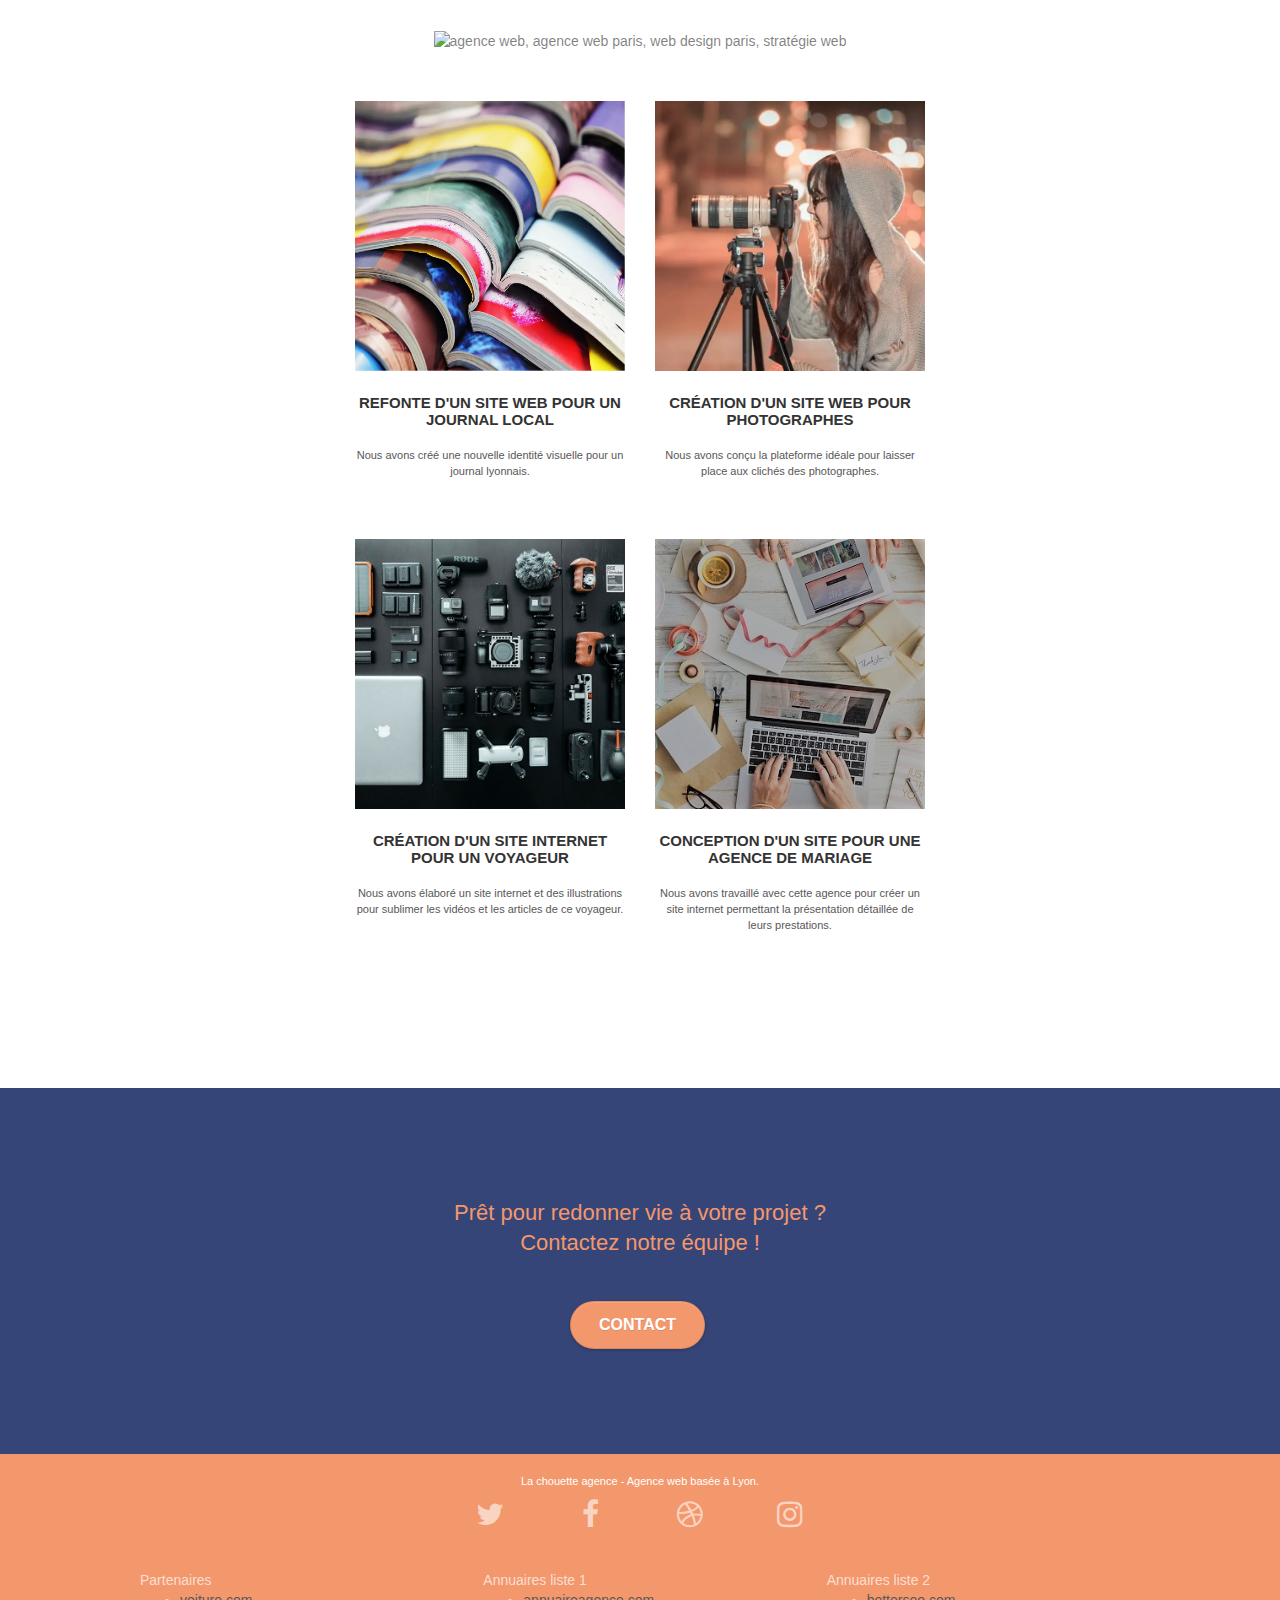
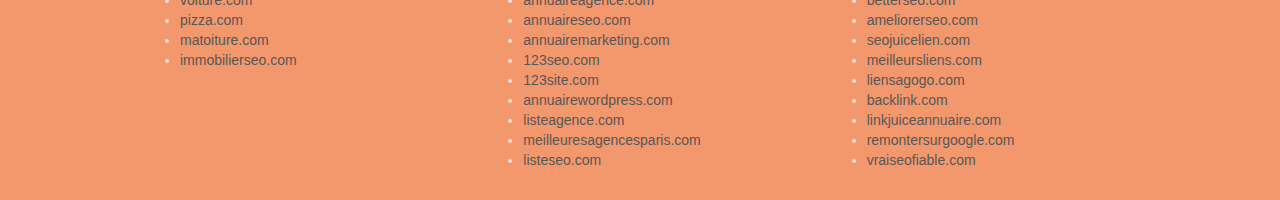
==== commit f899fe80: "up" ====
--- a/index.html
+++ b/index.html
@@ -1,41 +1,33 @@
 <!doctype html>
-<html lang="Default">
-<!-- FRENCH -->
+<html lang="fr">
 
 <head>
 	<meta charset="utf-8">
 	<meta name="keywords"
 		content="seo, google, site web, site internet, agence design paris, agence design, agence design,agence design,agence design,agence design,agence design,agence design,agence design,agence design">
+
 	<meta name="description" content="">
 	<meta name="viewport" content="width=device-width, initial-scale=1.0, viewport-fit=cover">
+
 	<link rel="shortcut icon" type="image/png" href="favicon.jpg">
 
-	<link rel="stylesheet" type="text/css" href="./css/bootstrap.css">
+	<link disable rel="stylesheet" type="text/css" href="./css/bootstrap.css">
 	<link rel="stylesheet" type="text/css" href="style.css">
-	<link rel="stylesheet" type="text/css" href="./css/font-awesome.css">
-	<link rel="stylesheet" type="text/css" href="./css/et-line.css">
-
-
-	<script src="./js/jquery-2.1.0.js"></script>
-	<script src="./js/bootstrap.js"></script>
+	<link disable rel="stylesheet" type="text/css" href="./css/font-awesome.css">
+	<link disable rel="stylesheet" type="text/css" href="./css/et-line.css">
+
+
+	<script async src="./js/jquery-2.1.0.js"></script>
+	<script  async src="./js/bootstrap.js" ></script>
 	<script src="./js/blocs.js"></script>
 	<script src="./js/jquery.touchSwipe.js" defer></script>
 	<script src="./js/gmaps.js"></script>
 
-	<title>.</title>
+	<title>TESTPerfo</title>
 
 
 	<!-- Analytics -->
-	<!-- Global site tag (gtag.js) - Google Analytics -->
-	<script async src="https://www.googletagmanager.com/gtag/js?id=UA-212205520-1">
-	</script>
-	<script>
-		window.dataLayer = window.dataLayer || [];
-		function gtag() { dataLayer.push(arguments); }
-		gtag('js', new Date());
-
-		gtag('config', 'UA-212205520-1');
-	</script>
+
 	<!-- Analytics END -->
 
 </head>
@@ -194,9 +186,9 @@
 				</div>
 				<div class="row tight-width-whitespace portfolio-row">
 					<div class="col-sm-6">
-						<a href="#" data-lightbox="img/1.jpg" data-gallery-id="gallery-1"
+						<a href="#" data-lightbox="img/1.webp" data-gallery-id="gallery-1"
 							data-caption="Refonte d'un site web pour un journal local" data-frame="snapshot-lb"><img
-								src="img/1.jpg"
+								src="img/1.webp"
 								alt="paris web design logo agence web meilleure agence et refonte site web journal"
 								class="img-responsive portfolio-thumb" /></a>
 						<h3 class="mg-md text-center">
@@ -207,9 +199,9 @@
 						</p>
 					</div>
 					<div class="col-sm-6">
-						<a href="#" data-lightbox="img/2.jpg" data-gallery-id="gallery-1"
+						<a href="#" data-lightbox="img/2.webp" data-gallery-id="gallery-1"
 							data-caption="Création d'un site web pour photographes" data-frame="snapshot-lb"><img
-								src="img/2.jpg" class="img-responsive portfolio-thumb"
+								src="img/2.webp" class="img-responsive portfolio-thumb"
 								alt="paris web design logo agence web meilleure agence, Création d'un site web pour photographes" /></a>
 						<h3 class="mg-md text-center">
 							Création d'un site web pour photographes
@@ -221,9 +213,9 @@
 				</div>
 				<div class="row tight-width-whitespace portfolio-row">
 					<div class="col-sm-6">
-						<a href="#" data-lightbox="img/3.bmp" data-gallery-id="gallery-1"
+						<a href="#" data-lightbox="img/3.webp" data-gallery-id="gallery-1"
 							data-caption="Création d'un site internet pour un voyageur" data-frame="snapshot-lb"><img
-								src="img/3.bmp" class="img-responsive portfolio-thumb"
+								src="img/3.webp" class="img-responsive portfolio-thumb"
 								alt="paris web design logo agence web meilleure agence, Création d'un site web pour voyageur" /></a>
 						<h3 class="mg-md text-center">
 							Création d'un site internet pour un voyageur
@@ -234,9 +226,9 @@
 						</p>
 					</div>
 					<div class="col-sm-6">
-						<a href="#" data-lightbox="img/4.bmp" data-gallery-id="gallery-1"
+						<a href="#" data-lightbox="img/4.webp" data-gallery-id="gallery-1"
 							data-caption="Conception d'un site pour une agence de mariage" data-frame="snapshot-lb"><img
-								src="img/4.bmp" class="img-responsive portfolio-thumb"
+								src="img/4.webp" class="img-responsive portfolio-thumb"
 								alt="paris web design logo agence web meilleure agence, Création d'un site web pour agence de mariage" /></a>
 						<h3 class="mg-md text-center">
 							Conception d'un site pour une agence de mariage
--- a/style.css
+++ b/style.css
@@ -1,59 +1,59 @@
 body {
-    margin: 0;
-    padding: 0;
-    background: #FFF;
-    overflow-x: hidden;
-    -webkit-font-smoothing: antialiased;
-    -moz-osx-font-smoothing: grayscale;
+  margin: 0;
+  padding: 0;
+  background: #fff;
+  overflow-x: hidden;
+  -webkit-font-smoothing: antialiased;
+  -moz-osx-font-smoothing: grayscale;
 }
 
 a,
 button {
-    transition: all .3s ease-in-out;
-    outline: none!important;
+  transition: all 0.3s ease-in-out;
+  outline: none !important;
 }
 
 a:hover {
-    text-decoration: none;
-    cursor: pointer;
+  text-decoration: none;
+  cursor: pointer;
 }
 
 #page-loading-blocs-notifaction {
-    position: fixed;
-    top: 0;
-    bottom: 0;
-    width: 100%;
-    z-index: 100000;
-    background: #FFFFFF url("img/pageload-spinner.gif") no-repeat center center;
+  position: fixed;
+  top: 0;
+  bottom: 0;
+  width: 100%;
+  z-index: 100000;
+  background: #ffffff url("img/pageload-spinner.gif") no-repeat center center;
 }
 
 .bloc {
-    width: 100%;
-    clear: both;
-    background: 50% 50% no-repeat;
-    padding: 0 50px;
-    -webkit-background-size: cover;
-    -moz-background-size: cover;
-    -o-background-size: cover;
-    background-size: cover;
-    position: relative;
+  width: 100%;
+  clear: both;
+  background: 50% 50% no-repeat;
+  padding: 0 50px;
+  -webkit-background-size: cover;
+  -moz-background-size: cover;
+  -o-background-size: cover;
+  background-size: cover;
+  position: relative;
 }
 
 .bloc .container {
-    padding-left: 0;
-    padding-right: 0;
+  padding-left: 0;
+  padding-right: 0;
 }
 
 .bloc-lg {
-    padding: 100px 50px;
+  padding: 100px 50px;
 }
 
 .bloc-md {
-    padding: 50px;
+  padding: 50px;
 }
 
 .bloc-sm {
-    padding: 20px 50px;
+  padding: 20px 50px;
 }
 
 .bg-center,
@@ -66,45 +66,45 @@
 .bg-tr-edge,
 .bg-br-edge,
 .bg-repeat {
-    -webkit-background-size: auto!important;
-    -moz-background-size: auto!important;
-    -o-background-size: auto!important;
-    background-size: auto!important;
+  -webkit-background-size: auto !important;
+  -moz-background-size: auto !important;
+  -o-background-size: auto !important;
+  background-size: auto !important;
 }
 
 .bg-repeat {
-    background: repeat;
+  background: repeat;
 }
 
 .bg-t-edge {
-    background: top no-repeat;
+  background: top no-repeat;
 }
 
 .bloc-bg-texture::before {
-    content: "";
-    background-size: 2px 2px;
-    position: absolute;
-    top: 0;
-    bottom: 0;
-    left: 0;
-    right: 0;
+  content: "";
+  background-size: 2px 2px;
+  position: absolute;
+  top: 0;
+  bottom: 0;
+  left: 0;
+  right: 0;
 }
 
 .texture-paper::before {
-    background: url("img/texture-paper.png");
-    background-size: 280px 280px;
+  background: url("img/texture-paper.png");
+  background-size: 280px 280px;
 }
 
 .b-parallax {
-    background-attachment: fixed;
+  background-attachment: fixed;
 }
 
 .d-bloc {
-    color: rgba(255, 255, 255, .7);
+  color: rgba(255, 255, 255, 0.7);
 }
 
 .d-bloc button:hover {
-    color: rgba(255, 255, 255, .9);
+  color: rgba(255, 255, 255, 0.9);
 }
 
 .d-bloc .icon-round,
@@ -112,11 +112,11 @@
 .d-bloc .icon-rounded,
 .d-bloc .icon-semi-rounded-a,
 .d-bloc .icon-semi-rounded-b {
-    border-color: rgba(255, 255, 255, .9);
+  border-color: rgba(255, 255, 255, 0.9);
 }
 
 .d-bloc .divider-h span {
-    border-color: rgba(255, 255, 255, .2);
+  border-color: rgba(255, 255, 255, 0.2);
 }
 
 .d-bloc .a-btn,
@@ -133,7 +133,7 @@
 .d-bloc h5 a,
 .d-bloc h6 a,
 .d-bloc p a {
-    color: rgba(255, 255, 255, .6);
+  color: rgba(255, 255, 255, 0.6);
 }
 
 .d-bloc .a-btn:hover,
@@ -150,57 +150,57 @@
 .d-bloc h5 a:hover,
 .d-bloc h6 a:hover,
 .d-bloc p a:hover {
-    color: rgba(255, 255, 255, 1);
+  color: rgba(255, 255, 255, 1);
 }
 
 .d-bloc .navbar-toggle .icon-bar {
-    background: rgba(255, 255, 255, 1);
+  background: rgba(255, 255, 255, 1);
 }
 
 .d-bloc .btn-wire,
 .d-bloc .btn-wire:hover {
-    color: rgba(255, 255, 255, 1);
-    border-color: rgba(255, 255, 255, 1);
+  color: rgba(255, 255, 255, 1);
+  border-color: rgba(255, 255, 255, 1);
 }
 
 .d-bloc .panel {
-    color: rgba(0, 0, 0, .5);
+  color: rgba(0, 0, 0, 0.5);
 }
 
 .d-bloc .panel button:hover {
-    color: rgba(0, 0, 0, .7);
+  color: rgba(0, 0, 0, 0.7);
 }
 
 .d-bloc .panel icon {
-    border-color: rgba(0, 0, 0, .7);
+  border-color: rgba(0, 0, 0, 0.7);
 }
 
 .d-bloc .panel .divider-h span {
-    border-color: rgba(0, 0, 0, .1);
+  border-color: rgba(0, 0, 0, 0.1);
 }
 
 .d-bloc .panel .a-btn {
-    color: rgba(0, 0, 0, .6);
+  color: rgba(0, 0, 0, 0.6);
 }
 
 .d-bloc .panel .a-btn:hover {
-    color: rgba(0, 0, 0, 1);
+  color: rgba(0, 0, 0, 1);
 }
 
 .d-bloc .panel .btn-wire,
 .d-bloc .panel .btn-wire:hover {
-    color: rgba(0, 0, 0, .7);
-    border-color: rgba(0, 0, 0, .3);
+  color: rgba(0, 0, 0, 0.7);
+  border-color: rgba(0, 0, 0, 0.3);
 }
 
 .d-bloc .panel,
 .l-bloc {
-    color: rgba(0, 0, 0, .5);
+  color: rgba(0, 0, 0, 0.5);
 }
 
 .d-bloc .panel button:hover,
 .l-bloc button:hover {
-    color: rgba(0, 0, 0, .7);
+  color: rgba(0, 0, 0, 0.7);
 }
 
 .l-bloc .icon-round,
@@ -208,12 +208,12 @@
 .l-bloc .icon-rounded,
 .l-bloc .icon-semi-rounded-a,
 .l-bloc .icon-semi-rounded-b {
-    border-color: rgba(0, 0, 0, .7);
+  border-color: rgba(0, 0, 0, 0.7);
 }
 
 .d-bloc .panel .divider-h span,
 .l-bloc .divider-h span {
-    border-color: rgba(0, 0, 0, .1);
+  border-color: rgba(0, 0, 0, 0.1);
 }
 
 .d-bloc .panel .a-btn,
@@ -231,7 +231,7 @@
 .l-bloc h5 a,
 .l-bloc h6 a,
 .l-bloc p a {
-    color: rgba(0, 0, 0, .6);
+  color: rgba(0, 0, 0, 0.6);
 }
 
 .d-bloc .panel .a-btn:hover,
@@ -249,394 +249,396 @@
 .l-bloc h5 a:hover,
 .l-bloc h6 a:hover,
 .l-bloc p a:hover {
-    color: rgba(0, 0, 0, 1);
+  color: rgba(0, 0, 0, 1);
 }
 
 .l-bloc .navbar-toggle .icon-bar {
-    color: rgba(0, 0, 0, .6);
+  color: rgba(0, 0, 0, 0.6);
 }
 
 .d-bloc .panel .btn-wire,
 .d-bloc .panel .btn-wire:hover,
 .l-bloc .btn-wire,
 .l-bloc .btn-wire:hover {
-    color: rgba(0, 0, 0, .7);
-    border-color: rgba(0, 0, 0, .3);
+  color: rgba(0, 0, 0, 0.7);
+  border-color: rgba(0, 0, 0, 0.3);
 }
 
 .voffset {
-    margin-top: 30px;
+  margin-top: 30px;
 }
 
 .voffset-lg {
-    margin-top: 80px;
+  margin-top: 80px;
 }
 
 .row-no-gutters {
-    margin-right: 0;
-    margin-left: 0;
+  margin-right: 0;
+  margin-left: 0;
 }
 
 .row.row-no-gutters > [class^="col-"],
 .row.row-no-gutters > [class*=" col-"] {
-    padding-right: 0;
-    padding-left: 0;
+  padding-right: 0;
+  padding-left: 0;
 }
 
 #bloc-1-hero h1 {
-    font-size: 32px;
+  font-size: 32px;
 }
 
 .navbar {
-    margin-bottom: 0;
-    z-index: 1;
+  margin-bottom: 0;
+  z-index: 1;
 }
 
 .navbar-brand {
-    height: auto;
-    padding: 3px 15px;
-    font-size: 25px;
-    font-weight: normal;
-    font-weight: 600;
-    line-height: 44px;
+  height: auto;
+  padding: 3px 15px;
+  font-size: 25px;
+  font-weight: normal;
+  font-weight: 600;
+  line-height: 44px;
 }
 
 .navbar-brand img {
-    max-height: 200px;
-    margin: 0 5px 0 0;
-    display: inline;
-}
-
-.navbar-brand img[src$=svg] {
-    min-width: 100px;
+  max-height: 200px;
+  margin: 0 5px 0 0;
+  display: inline;
+}
+
+.navbar-brand img[src$="svg"] {
+  min-width: 100px;
 }
 
 .nav-center .navbar-brand img {
-    margin: 0;
+  margin: 0;
 }
 
 .navbar .nav {
-    padding-top: 2px;
-    margin-right: -16px;
-    float: right;
-    z-index: 1;
+  padding-top: 2px;
+  margin-right: -16px;
+  float: right;
+  z-index: 1;
 }
 
 .nav > li {
-    float: left;
-    margin-top: 4px;
-    font-size: 16px;
+  float: left;
+  margin-top: 4px;
+  font-size: 16px;
 }
 
 .navbar-nav .open .dropdown-menu > li > a {
-    text-align: inherit;
+  text-align: inherit;
 }
 
 .nav > li a:hover,
 .nav > li a:focus {
-    background: transparent;
+  background: transparent;
 }
 
 .navbar-toggle {
-    margin: 10px 10px 0 0;
-    border: 0px;
+  margin: 10px 10px 0 0;
+  border: 0px;
 }
 
 .navbar-toggle:hover {
-    background: transparent!important;
+  background: transparent !important;
 }
 
 .navbar-toggle .icon-bar {
-    background-color: rgba(0, 0, 0, .5);
-    width: 26px;
+  background-color: rgba(0, 0, 0, 0.5);
+  width: 26px;
 }
 
 .nav-invert .navbar .nav {
-    float: left;
+  float: left;
 }
 
 .nav-invert .navbar-header,
 .nav-invert .navbar-brand {
-    float: right;
+  float: right;
+  position: relative;
+  z-index: 2;
+}
+
+@media (min-width: 768px) {
+  .site-navigation {
+    position: absolute;
+    top: 50%;
+    right: 20px;
+    transform: translate(0, -50%);
+    -webkit-transform: translateY(-50%);
+  }
+  .nav > li .dropdown-menu a,
+  .nav > li .dropdown-menu a:hover {
+    color: #484848;
+  }
+  .nav-invert .site-navigation {
+    left: 0;
+    right: 0;
+  }
+  .nav-center {
+    text-align: center;
+  }
+  .nav-center .navbar-header {
+    width: 100%;
+  }
+  .nav-center .navbar-header,
+  .nav-center .navbar-brand,
+  .nav-center .nav > li {
+    float: none;
+    display: inline-block;
+  }
+  .nav-center .site-navigation {
     position: relative;
-    z-index: 2;
-}
-
-@media (min-width: 768px) {
-    .site-navigation {
-        position: absolute;
-        top: 50%;
-        right: 20px;
-        transform: translate(0, -50%);
-        -webkit-transform: translateY(-50%);
-    }
-    .nav > li .dropdown-menu a,
-    .nav > li .dropdown-menu a:hover {
-        color: #484848;
-    }
-    .nav-invert .site-navigation {
-        left: 0;
-        right: 0;
-    }
-    .nav-center {
-        text-align: center;
-    }
-    .nav-center .navbar-header {
-        width: 100%;
-    }
-    .nav-center .navbar-header,
-    .nav-center .navbar-brand,
-    .nav-center .nav > li {
-        float: none;
-        display: inline-block;
-    }
-    .nav-center .site-navigation {
-        position: relative;
-        width: 100%;
-        right: 0;
-        margin-right: 0px;
-        margin-top: 20px;
-    }
-    .nav-center.mini-nav .navbar-toggle {
-        float: none;
-        margin: 10px auto 0;
-    }
+    width: 100%;
+    right: 0;
+    margin-right: 0px;
+    margin-top: 20px;
+  }
+  .nav-center.mini-nav .navbar-toggle {
+    float: none;
+    margin: 10px auto 0;
+  }
 }
 
 .nav > li > .dropdown a {
-    background: none!important;
-    display: block;
-    padding: 14px 15px;
+  background: none !important;
+  display: block;
+  padding: 14px 15px;
 }
 
 nav .caret {
-    margin: 0 5px;
+  margin: 0 5px;
 }
 
 .dropdown-menu .dropdown-menu {
-    top: -8px;
-    left: 100%;
+  top: -8px;
+  left: 100%;
 }
 
 .dropdown-menu .dropmenu-flow-right {
-    top: 100%;
-    left: 0;
-    margin-left: -1px;
-    border-top-left-radius: 0;
-    border-top-right-radius: 0;
+  top: 100%;
+  left: 0;
+  margin-left: -1px;
+  border-top-left-radius: 0;
+  border-top-right-radius: 0;
 }
 
 .dropdown-menu .dropdown span {
-    border: 4px solid black;
-    border-top-color: transparent;
-    border-right-color: transparent;
-    border-bottom-color: transparent;
-    margin: 6px -5px 0 0!important;
-    float: right;
+  border: 4px solid black;
+  border-top-color: transparent;
+  border-right-color: transparent;
+  border-bottom-color: transparent;
+  margin: 6px -5px 0 0 !important;
+  float: right;
 }
 
 .mg-md {
-    margin-top: 10px;
-    margin-bottom: 20px;
+  margin-top: 10px;
+  margin-bottom: 20px;
 }
 
 .mg-lg {
-    margin-top: 10px;
-    margin-bottom: 40px;
+  margin-top: 10px;
+  margin-bottom: 40px;
 }
 
 .btn {
-    margin: 0 5px 5px 0;
+  margin: 0 5px 5px 0;
 }
 
 .btn.pull-right {
-    margin: 0 0 5px 5px;
+  margin: 0 0 5px 5px;
 }
 
 .btn-d,
 .btn-d:hover,
 .btn-d:focus {
-    color: #FFF;
-    background: rgba(0, 0, 0, .3);
+  color: #fff;
+  background: rgba(0, 0, 0, 0.3);
 }
 
 button {
-    outline: none!important;
+  outline: none !important;
 }
 
 .btn-rd {
-    border-radius: 40px;
+  border-radius: 40px;
 }
 
 .btn-clean {
-    border: 1px solid rgba(0, 0, 0, .08);
-    border-bottom-color: rgba(0, 0, 0, .1);
-    text-shadow: 0 1px 0 rgba(0, 0, 1, .1);
-    box-shadow: 0 1px 3px rgba(0, 0, 1, .25), inset 0 1px 0 0 rgba(255, 255, 255, .15);
+  border: 1px solid rgba(0, 0, 0, 0.08);
+  border-bottom-color: rgba(0, 0, 0, 0.1);
+  text-shadow: 0 1px 0 rgba(0, 0, 1, 0.1);
+  box-shadow: 0 1px 3px rgba(0, 0, 1, 0.25),
+    inset 0 1px 0 0 rgba(255, 255, 255, 0.15);
 }
 
 .icon-md {
-    font-size: 30px!important;
+  font-size: 30px !important;
 }
 
 .icon-lg {
-    font-size: 60px!important;
+  font-size: 60px !important;
 }
 
 .sm-shadow {
-    text-shadow: 0 1px 2px rgba(0, 0, 0, .3);
+  text-shadow: 0 1px 2px rgba(0, 0, 0, 0.3);
 }
 
 .panel-sq,
 .panel-sq .panel-heading,
 .panel-sq .panel-footer {
-    border-radius: 0;
+  border-radius: 0;
 }
 
 .panel-rd {
-    border-radius: 30px;
+  border-radius: 30px;
 }
 
 .panel-rd .panel-heading {
-    border-radius: 29px 29px 0 0;
+  border-radius: 29px 29px 0 0;
 }
 
 .panel-rd .panel-footer {
-    border-radius: 0 0 29px 29px;
+  border-radius: 0 0 29px 29px;
 }
 
 .form-control {
-    border-color: rgba(0, 0, 0, .1);
-    box-shadow: none;
+  border-color: rgba(0, 0, 0, 0.1);
+  box-shadow: none;
 }
 
 .scrollToTop {
-    width: 40px;
-    height: 40px;
-    position: fixed;
-    bottom: 20px;
-    right: 20px;
-    opacity: 0;
-    z-index: 500;
-    transition: all .3s ease-in-out;
+  width: 40px;
+  height: 40px;
+  position: fixed;
+  bottom: 20px;
+  right: 20px;
+  opacity: 0;
+  z-index: 500;
+  transition: all 0.3s ease-in-out;
 }
 
 .scrollToTop span {
-    margin-top: 6px;
+  margin-top: 6px;
 }
 
 .showScrollTop {
-    font-size: 14px;
-    opacity: 1;
+  font-size: 14px;
+  opacity: 1;
 }
 
 a[data-lightbox] {
-    position: relative;
-    display: block;
-    text-align: center;
+  position: relative;
+  display: block;
+  text-align: center;
 }
 
 a[data-lightbox]:hover::before {
-    content: "+";
-    font-family: "HelveticaNeue-Light", "Helvetica Neue Light", "Helvetica Neue", Helvetica, Arial;
-    font-size: 32px;
-    width: 50px;
-    height: 50px;
-    margin-left: -25px;
-    border-radius: 50%;
-    background: rgba(0, 0, 0, .6);
-    color: #FFF;
-    font-weight: 100;
-    z-index: 1;
-    position: absolute;
-    top: 50%;
-    transform: translateY(-50%);
-    -webkit-transform: translateY(-50%);
+  content: "+";
+  font-family: "HelveticaNeue-Light", "Helvetica Neue Light", "Helvetica Neue",
+    Helvetica, Arial;
+  font-size: 32px;
+  width: 50px;
+  height: 50px;
+  margin-left: -25px;
+  border-radius: 50%;
+  background: rgba(0, 0, 0, 0.6);
+  color: #fff;
+  font-weight: 100;
+  z-index: 1;
+  position: absolute;
+  top: 50%;
+  transform: translateY(-50%);
+  -webkit-transform: translateY(-50%);
 }
 
 a[data-lightbox]:hover img {
-    opacity: 0.6;
-    -webkit-animation-fill-mode: none;
-    animation-fill-mode: none;
+  opacity: 0.6;
+  -webkit-animation-fill-mode: none;
+  animation-fill-mode: none;
 }
 
 #lightbox-modal {
-    display: flex;
-    align-items: center;
+  display: flex;
+  align-items: center;
 }
 
 #lightbox-modal .modal-dialog {
-    width: 90%;
-    max-width: 900px;
-    margin: 0 auto 0;
+  width: 90%;
+  max-width: 900px;
+  margin: 0 auto 0;
 }
 
 #lightbox-modal .modal-dialog img {
-    max-height: 90vh;
-    margin: 0 auto;
+  max-height: 90vh;
+  margin: 0 auto;
 }
 
 .lightbox-caption {
-    padding: 20px;
-    color: #FFF;
-    background: rgba(0, 0, 0, .5);
-    position: absolute;
-    left: 15px;
-    right: 15px;
-    bottom: 5px;
+  padding: 20px;
+  color: #fff;
+  background: rgba(0, 0, 0, 0.5);
+  position: absolute;
+  left: 15px;
+  right: 15px;
+  bottom: 5px;
 }
 
 .close-lightbox {
-    color: #FFF;
-    font-size: 30px;
-    position: absolute;
-    top: 20px;
-    right: 20px;
-    z-index: 20;
-    background: rgba(0, 0, 0, .5);
-    border: none;
-    line-height: 30px;
-    padding: 0 9px 5px;
-    opacity: 0.3;
+  color: #fff;
+  font-size: 30px;
+  position: absolute;
+  top: 20px;
+  right: 20px;
+  z-index: 20;
+  background: rgba(0, 0, 0, 0.5);
+  border: none;
+  line-height: 30px;
+  padding: 0 9px 5px;
+  opacity: 0.3;
 }
 
 .close-lightbox:hover,
 .next-lightbox:hover,
 .prev-lightbox:hover {
-    opacity: 1.0;
-    color: #FFF;
+  opacity: 1;
+  color: #fff;
 }
 
 .next-lightbox,
 .prev-lightbox {
-    font-size: 20px;
-    color: rgba(255, 255, 255, .9);
-    background: rgba(0, 0, 0, .5);
-    transition: all .2s ease-in-out;
-    position: absolute;
-    top: 45%;
-    z-index: 1;
-    opacity: 0.4;
+  font-size: 20px;
+  color: rgba(255, 255, 255, 0.9);
+  background: rgba(0, 0, 0, 0.5);
+  transition: all 0.2s ease-in-out;
+  position: absolute;
+  top: 45%;
+  z-index: 1;
+  opacity: 0.4;
 }
 
 .next-lightbox {
-    padding: 6px 8px 1px 13px;
-    right: 25px;
+  padding: 6px 8px 1px 13px;
+  right: 25px;
 }
 
 .prev-lightbox {
-    padding: 6px 13px 1px 10px;
-    left: 25px;
+  padding: 6px 13px 1px 10px;
+  left: 25px;
 }
 
 .snapshot-lb .modal-body {
-    padding-bottom: 45px;
+  padding-bottom: 45px;
 }
 
 .snapshot-lb .lightbox-caption {
-    padding: 0;
-    color: rgba(0, 0, 0, .5);
-    background: none;
+  padding: 0;
+  color: rgba(0, 0, 0, 0.5);
+  background: none;
 }
 
 h1,
@@ -649,394 +651,394 @@
 label,
 .btn,
 a {
-    font-family: "helvetica";
-    font-weight: 400;
-    color: #575757!important;
+  font-family: "helvetica";
+  font-weight: 400;
+  color: #575757 !important;
 }
 
 .container {
-    max-width: 1000px;
+  max-width: 1000px;
 }
 
 .hero-bloc-text {
-    font-size: 38px;
+  font-size: 38px;
 }
 
 .hero-bloc-text-sub {
-    font-size: 36px;
+  font-size: 36px;
 }
 
 .statement-bloc-text {
-    line-height: 26px;
-    font-style: italic;
-    font-size: 20px;
+  line-height: 26px;
+  font-style: italic;
+  font-size: 20px;
+  text-align: center;
+  font-weight: lighter;
+  max-width: 520px;
+  margin: auto auto auto auto;
+}
+
+p {
+  font-size: 11px;
+}
+
+.tight-width-whitespace {
+  max-width: 600px;
+  margin: auto auto auto auto;
+}
+
+.h1 {
+  font-size: 20px;
+  font-family: "Open Sans";
+}
+
+.cta-hero {
+  margin-top: 22px;
+  color: #ffffff !important;
+  text-transform: uppercase;
+  padding: 12px 28px 12px 28px;
+  font-size: 16px;
+  font-weight: 700;
+}
+
+.social {
+  max-width: 400px;
+  margin: auto auto auto auto;
+}
+
+h2 {
+  font-size: 22px;
+  line-height: 1.4em;
+}
+
+h3 {
+  font-size: 15px;
+  text-transform: uppercase;
+  font-weight: 700;
+  color: #333333 !important;
+}
+
+.med-width-whitespace {
+  max-width: 800px;
+  margin: auto auto auto auto;
+  box-shadow: 0px 0px 0px #000000;
+}
+
+h1 {
+  color: #333333 !important;
+}
+
+h4 {
+  color: #333333 !important;
+}
+
+.icons {
+  margin-bottom: 14px;
+  margin-top: 24px;
+}
+
+.white {
+  color: #ffffff !important;
+}
+
+.portfolio-thumb {
+  margin-bottom: 24px;
+}
+
+.portfolio-row {
+  margin-bottom: 44px;
+  margin-top: 50px;
+}
+
+.avatar {
+  box-shadow: 0px 4px 9px rgba(0, 0, 0, 0.3);
+}
+
+.black-background {
+  background-color: rgba(165, 147, 99, 0.7);
+  padding: 40px 40px 40px 40px;
+}
+
+.bold-link {
+  font-weight: 900;
+  text-decoration: underline !important;
+}
+
+.bgc-white {
+  background-color: #ffffff;
+}
+
+.bgc-dark-slate-blue {
+  background-color: #364577;
+}
+
+.bgc-atomic-tangerine {
+  background-color: #f3976c;
+}
+
+.tc-white {
+  color: #f3976c !important;
+}
+
+.btn-atomic-tangerine {
+  background: #f3976c;
+  color: #ffffff !important;
+}
+
+.btn-atomic-tangerine:hover {
+  background: #c27956 !important;
+  color: #ffffff !important;
+}
+
+.ltc-white {
+  color: #ffffff !important;
+}
+
+.ltc-white:hover {
+  color: #cccccc !important;
+}
+
+.ltc-atomic-tangerine {
+  color: #f3976c !important;
+}
+
+.ltc-atomic-tangerine:hover {
+  color: #c27956 !important;
+}
+
+.icon-dark-slate-blue {
+  color: #364577 !important;
+  border-color: #364577 !important;
+}
+
+.bg-dots-bg {
+  background-image: url("img/dots-bg.png");
+}
+
+.bg-lines-h2-bg {
+  background-image: url("img/lines-h2-bg.png");
+}
+
+.bg-banniere {
+  background-image: url("img/la-chouette-agence-banniere.jpg");
+}
+
+.bg-presentation {
+  background-image: url("img/image-de-presentation.bmp");
+}
+
+@media (max-width: 1024px) {
+  .bloc {
+    padding-left: 20px;
+    padding-right: 20px;
+  }
+  .bloc.full-width-bloc,
+  .bloc-tile-2.full-width-bloc .container,
+  .bloc-tile-3.full-width-bloc .container,
+  .bloc-tile-4.full-width-bloc .container {
+    padding-left: 0;
+    padding-right: 0;
+  }
+}
+
+@media (max-width: 992px) and (min-width: 768px) {
+  .navbar .nav {
+    max-width: 80%;
+  }
+  .nav-center.navbar .nav {
+    max-width: 100%;
+  }
+}
+
+@media only screen and (min-device-width: 768px) and (max-device-width: 1024px) and (orientation: landscape) {
+  .b-parallax {
+    background-attachment: scroll;
+  }
+}
+
+@media only screen and (min-device-width: 1024px) and (max-device-width: 1366px) and (-webkit-min-device-pixel-ratio: 1.5) {
+  .b-parallax {
+    background-attachment: scroll;
+  }
+}
+
+@media (max-width: 991px) {
+  .container {
+    width: 100%;
+  }
+  .b-parallax {
+    background-attachment: scroll;
+  }
+  .page-container,
+  #hero-bloc {
+    overflow-x: hidden;
+    position: relative;
+  }
+  .bloc {
+    padding-left: constant(safe-area-inset-left);
+    padding-right: constant(safe-area-inset-right);
+  }
+  .bloc-group,
+  .bloc-group .bloc {
+    display: block;
+    width: 100%;
+  }
+  .bloc-fill-screen .fill-bloc-top-edge,
+  .bloc-fill-screen .fill-bloc-bottom-edge {
+    padding: 0 20px;
+    padding-left: constant(safe-area-inset-left);
+    padding-right: constant(safe-area-inset-right);
+  }
+}
+
+@media (max-width: 767px) {
+  .page-container {
+    overflow-x: hidden;
+    position: relative;
+  }
+  h1,
+  h2,
+  h3,
+  h4,
+  h5,
+  h6,
+  p,
+  #disqus_thread {
+    padding-left: 10px !important;
+    padding-right: 10px !important;
+  }
+  .b-parallax {
+    background-attachment: scroll;
+  }
+  .navbar .nav {
+    padding-top: 0;
+    border-top: 1px solid rgba(0, 0, 0, 0.2);
+    float: none !important;
+  }
+  .navbar.row {
+    margin-left: 0;
+    margin-right: 0;
+  }
+  .site-navigation {
+    position: inherit;
+    transform: none;
+    -webkit-transform: none;
+    -ms-transform: none;
+  }
+  .nav > li {
+    margin-top: 0;
+    border-bottom: 1px solid rgba(0, 0, 0, 0.1);
+    background: rgba(0, 0, 0, 0.05);
+    text-align: left;
+    padding-left: 15px;
+    width: 100%;
+  }
+  .nav > li:hover {
+    background: rgba(0, 0, 0, 0.08);
+  }
+  .dropdown .dropdown a .caret {
+    float: none;
+    margin: 5px 0 0 10px !important;
+    border: 4px solid black;
+    border-bottom-color: transparent;
+    border-right-color: transparent;
+    border-left-color: transparent;
+  }
+  #hero-bloc .navbar .nav {
+    background: rgba(0, 0, 0, 0.8);
+  }
+  #hero-bloc .navbar .nav a {
+    color: rgba(255, 255, 255, 0.6);
+  }
+  .hero {
+    padding: 50px 0;
+  }
+  .hero-nav {
+    left: -1px;
+    right: -1px;
+  }
+  .navbar-collapse {
+    padding: 0;
+    overflow-x: hidden;
+    -webkit-box-shadow: none;
+    box-shadow: none;
+  }
+  .navbar-brand img {
+    max-height: 40px;
+    width: auto;
+  }
+  .nav-invert .navbar-header {
+    float: none;
+    width: 100%;
+  }
+  .nav-invert .navbar-toggle {
+    float: left;
+    margin-left: 10px;
+  }
+  .bloc {
+    padding-left: 0;
+    padding-right: 0;
+  }
+  .bloc-xxl,
+  .bloc-xl,
+  .bloc-lg {
+    padding: 40px 0;
+  }
+  .bloc-sm,
+  .bloc-md {
+    padding-left: 0;
+    padding-right: 0;
+  }
+  .bloc-tile-2 .container,
+  .bloc-tile-3 .container,
+  .bloc-tile-4 .container,
+  .bloc-fill-screen .fill-bloc-top-edge,
+  .bloc-fill-screen .fill-bloc-bottom-edge {
+    padding-left: 0;
+    padding-right: 0;
+  }
+  .a-block {
+    padding: 0 10px;
+  }
+  .btn-dwn {
+    display: none;
+  }
+  .voffset {
+    margin-top: 5px;
+  }
+  .voffset-md {
+    margin-top: 20px;
+  }
+  .voffset-lg {
+    margin-top: 30px;
+  }
+  form {
+    padding: 5px;
+  }
+  .close-lightbox {
+    display: inline-block;
+  }
+  .blocsapp-device-iphone5 {
+    background-size: 216px 425px;
+    padding-top: 60px;
+    width: 216px;
+    height: 425px;
+  }
+  .blocsapp-device-iphone5 img {
+    width: 180px;
+    height: 320px;
+  }
+}
+
+@media (max-width: 400px) {
+  .bloc {
+    padding-left: 0;
+    padding-right: 0;
+  }
+}
+
+@media (max-width: 767px) {
+  .bloc-mob-center-text {
     text-align: center;
-    font-weight: lighter;
-    max-width: 520px;
-    margin: auto auto auto auto;
-}
-
-p {
-    font-size: 11px;
-}
-
-.tight-width-whitespace {
-    max-width: 600px;
-    margin: auto auto auto auto;
-}
-
-.h1 {
-    font-size: 20px;
-    font-family: "Open Sans";
-}
-
-.cta-hero {
-    margin-top: 22px;
-    color: #FFFFFF!important;
-    text-transform: uppercase;
-    padding: 12px 28px 12px 28px;
-    font-size: 16px;
-    font-weight: 700;
-}
-
-.social {
-    max-width: 400px;
-    margin: auto auto auto auto;
-}
-
-h2 {
-    font-size: 22px;
-    line-height: 1.4em;
-}
-
-h3 {
-    font-size: 15px;
-    text-transform: uppercase;
-    font-weight: 700;
-    color: #333333!important;
-}
-
-.med-width-whitespace {
-    max-width: 800px;
-    margin: auto auto auto auto;
-    box-shadow: 0px 0px 0px #000000;
-}
-
-h1 {
-    color: #333333!important;
-}
-
-h4 {
-    color: #333333!important;
-}
-
-.icons {
-    margin-bottom: 14px;
-    margin-top: 24px;
-}
-
-.white {
-    color: #FFFFFF!important;
-}
-
-.portfolio-thumb {
-    margin-bottom: 24px;
-}
-
-.portfolio-row {
-    margin-bottom: 44px;
-    margin-top: 50px;
-}
-
-.avatar {
-    box-shadow: 0px 4px 9px rgba(0, 0, 0, 0.3);
-}
-
-.black-background {
-    background-color: rgba(165, 147, 99, 0.7);
-    padding: 40px 40px 40px 40px;
-}
-
-.bold-link {
-    font-weight: 900;
-    text-decoration: underline!important;
-}
-
-.bgc-white {
-    background-color: #FFFFFF;
-}
-
-.bgc-dark-slate-blue {
-    background-color: #364577;
-}
-
-.bgc-atomic-tangerine {
-    background-color: #F3976C;
-}
-
-.tc-white {
-    color: #F3976C!important;
-}
-
-.btn-atomic-tangerine {
-    background: #F3976C;
-    color: #FFFFFF!important;
-}
-
-.btn-atomic-tangerine:hover {
-    background: #c27956!important;
-    color: #FFFFFF!important;
-}
-
-.ltc-white {
-    color: #FFFFFF!important;
-}
-
-.ltc-white:hover {
-    color: #cccccc!important;
-}
-
-.ltc-atomic-tangerine {
-    color: #F3976C!important;
-}
-
-.ltc-atomic-tangerine:hover {
-    color: #c27956!important;
-}
-
-.icon-dark-slate-blue {
-    color: #364577!important;
-    border-color: #364577!important;
-}
-
-.bg-dots-bg {
-    background-image: url("img/dots-bg.png");
-}
-
-.bg-lines-h2-bg {
-    background-image: url("img/lines-h2-bg.png");
-}
-
-.bg-banniere {
-    background-image: url("img/la-chouette-agence-banniere.jpg");
-}
-
-.bg-presentation {
-    background-image: url("img/image-de-presentation.bmp");
-}
-
-@media (max-width: 1024px) {
-    .bloc {
-        padding-left: 20px;
-        padding-right: 20px;
-    }
-    .bloc.full-width-bloc,
-    .bloc-tile-2.full-width-bloc .container,
-    .bloc-tile-3.full-width-bloc .container,
-    .bloc-tile-4.full-width-bloc .container {
-        padding-left: 0;
-        padding-right: 0;
-    }
-}
-
-@media (max-width: 992px) and (min-width: 768px) {
-    .navbar .nav {
-        max-width: 80%
-    }
-    .nav-center.navbar .nav {
-        max-width: 100%
-    }
-}
-
-@media only screen and (min-device-width: 768px) and (max-device-width: 1024px) and (orientation: landscape) {
-    .b-parallax {
-        background-attachment: scroll;
-    }
-}
-
-@media only screen and (min-device-width: 1024px) and (max-device-width: 1366px) and (-webkit-min-device-pixel-ratio: 1.5) {
-    .b-parallax {
-        background-attachment: scroll;
-    }
-}
-
-@media (max-width: 991px) {
-    .container {
-        width: 100%;
-    }
-    .b-parallax {
-        background-attachment: scroll;
-    }
-    .page-container,
-    #hero-bloc {
-        overflow-x: hidden;
-        position: relative;
-    }
-    .bloc {
-        padding-left: constant(safe-area-inset-left);
-        padding-right: constant(safe-area-inset-right);
-    }
-    .bloc-group,
-    .bloc-group .bloc {
-        display: block;
-        width: 100%;
-    }
-    .bloc-fill-screen .fill-bloc-top-edge,
-    .bloc-fill-screen .fill-bloc-bottom-edge {
-        padding: 0 20px;
-        padding-left: constant(safe-area-inset-left);
-        padding-right: constant(safe-area-inset-right);
-    }
-}
-
-@media (max-width: 767px) {
-    .page-container {
-        overflow-x: hidden;
-        position: relative;
-    }
-    h1,
-    h2,
-    h3,
-    h4,
-    h5,
-    h6,
-    p,
-    #disqus_thread {
-        padding-left: 10px!important;
-        padding-right: 10px!important;
-    }
-    .b-parallax {
-        background-attachment: scroll;
-    }
-    .navbar .nav {
-        padding-top: 0;
-        border-top: 1px solid rgba(0, 0, 0, .2);
-        float: none!important;
-    }
-    .navbar.row {
-        margin-left: 0;
-        margin-right: 0;
-    }
-    .site-navigation {
-        position: inherit;
-        transform: none;
-        -webkit-transform: none;
-        -ms-transform: none;
-    }
-    .nav > li {
-        margin-top: 0;
-        border-bottom: 1px solid rgba(0, 0, 0, .1);
-        background: rgba(0, 0, 0, .05);
-        text-align: left;
-        padding-left: 15px;
-        width: 100%;
-    }
-    .nav > li:hover {
-        background: rgba(0, 0, 0, .08);
-    }
-    .dropdown .dropdown a .caret {
-        float: none;
-        margin: 5px 0 0 10px!important;
-        border: 4px solid black;
-        border-bottom-color: transparent;
-        border-right-color: transparent;
-        border-left-color: transparent;
-    }
-    #hero-bloc .navbar .nav {
-        background: rgba(0, 0, 0, .8);
-    }
-    #hero-bloc .navbar .nav a {
-        color: rgba(255, 255, 255, .6);
-    }
-    .hero {
-        padding: 50px 0;
-    }
-    .hero-nav {
-        left: -1px;
-        right: -1px;
-    }
-    .navbar-collapse {
-        padding: 0;
-        overflow-x: hidden;
-        -webkit-box-shadow: none;
-        box-shadow: none;
-    }
-    .navbar-brand img {
-        max-height: 40px;
-        width: auto;
-    }
-    .nav-invert .navbar-header {
-        float: none;
-        width: 100%;
-    }
-    .nav-invert .navbar-toggle {
-        float: left;
-        margin-left: 10px;
-    }
-    .bloc {
-        padding-left: 0;
-        padding-right: 0;
-    }
-    .bloc-xxl,
-    .bloc-xl,
-    .bloc-lg {
-        padding: 40px 0;
-    }
-    .bloc-sm,
-    .bloc-md {
-        padding-left: 0;
-        padding-right: 0;
-    }
-    .bloc-tile-2 .container,
-    .bloc-tile-3 .container,
-    .bloc-tile-4 .container,
-    .bloc-fill-screen .fill-bloc-top-edge,
-    .bloc-fill-screen .fill-bloc-bottom-edge {
-        padding-left: 0;
-        padding-right: 0;
-    }
-    .a-block {
-        padding: 0 10px;
-    }
-    .btn-dwn {
-        display: none;
-    }
-    .voffset {
-        margin-top: 5px;
-    }
-    .voffset-md {
-        margin-top: 20px;
-    }
-    .voffset-lg {
-        margin-top: 30px;
-    }
-    form {
-        padding: 5px;
-    }
-    .close-lightbox {
-        display: inline-block;
-    }
-    .blocsapp-device-iphone5 {
-        background-size: 216px 425px;
-        padding-top: 60px;
-        width: 216px;
-        height: 425px;
-    }
-    .blocsapp-device-iphone5 img {
-        width: 180px;
-        height: 320px;
-    }
-}
-
-@media (max-width: 400px) {
-    .bloc {
-        padding-left: 0;
-        padding-right: 0;
-    }
-}
-
-@media (max-width: 767px) {
-    .bloc-mob-center-text {
-        text-align: center;
-    }
-}+  }
+}
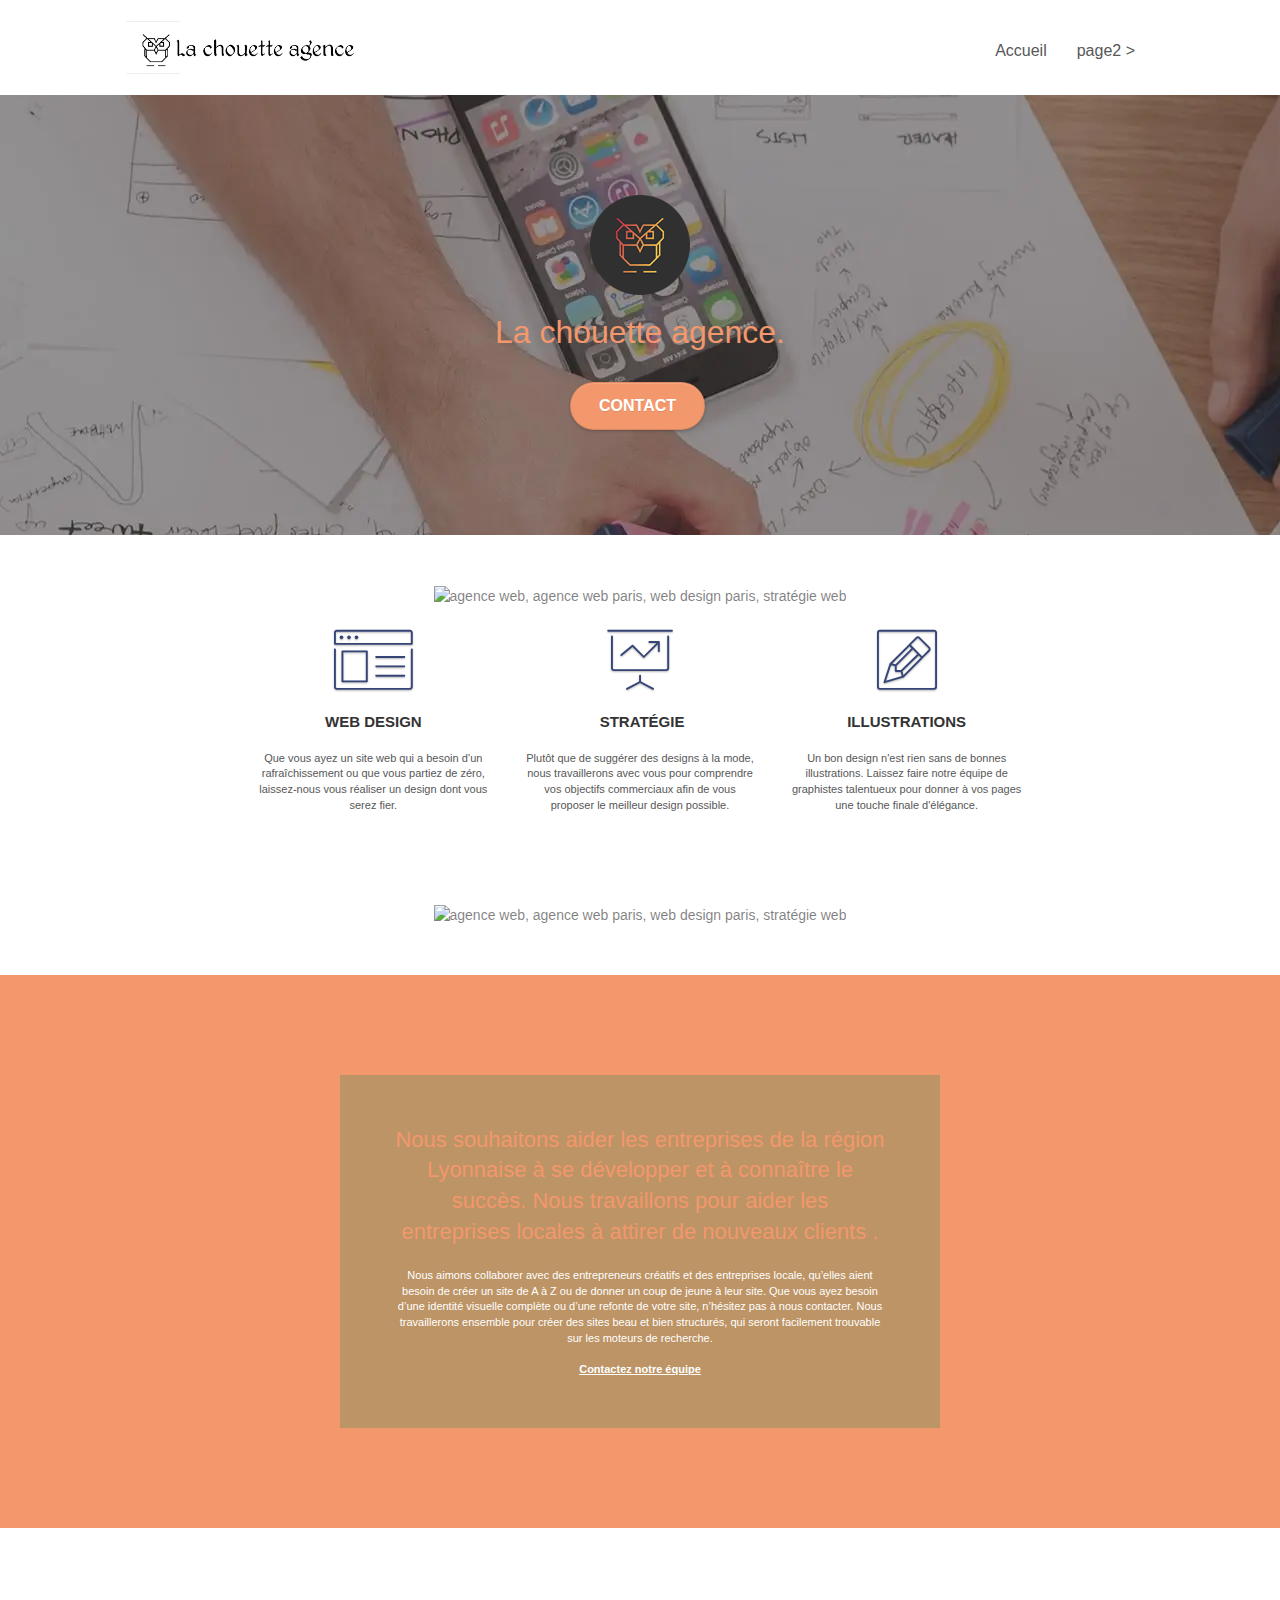
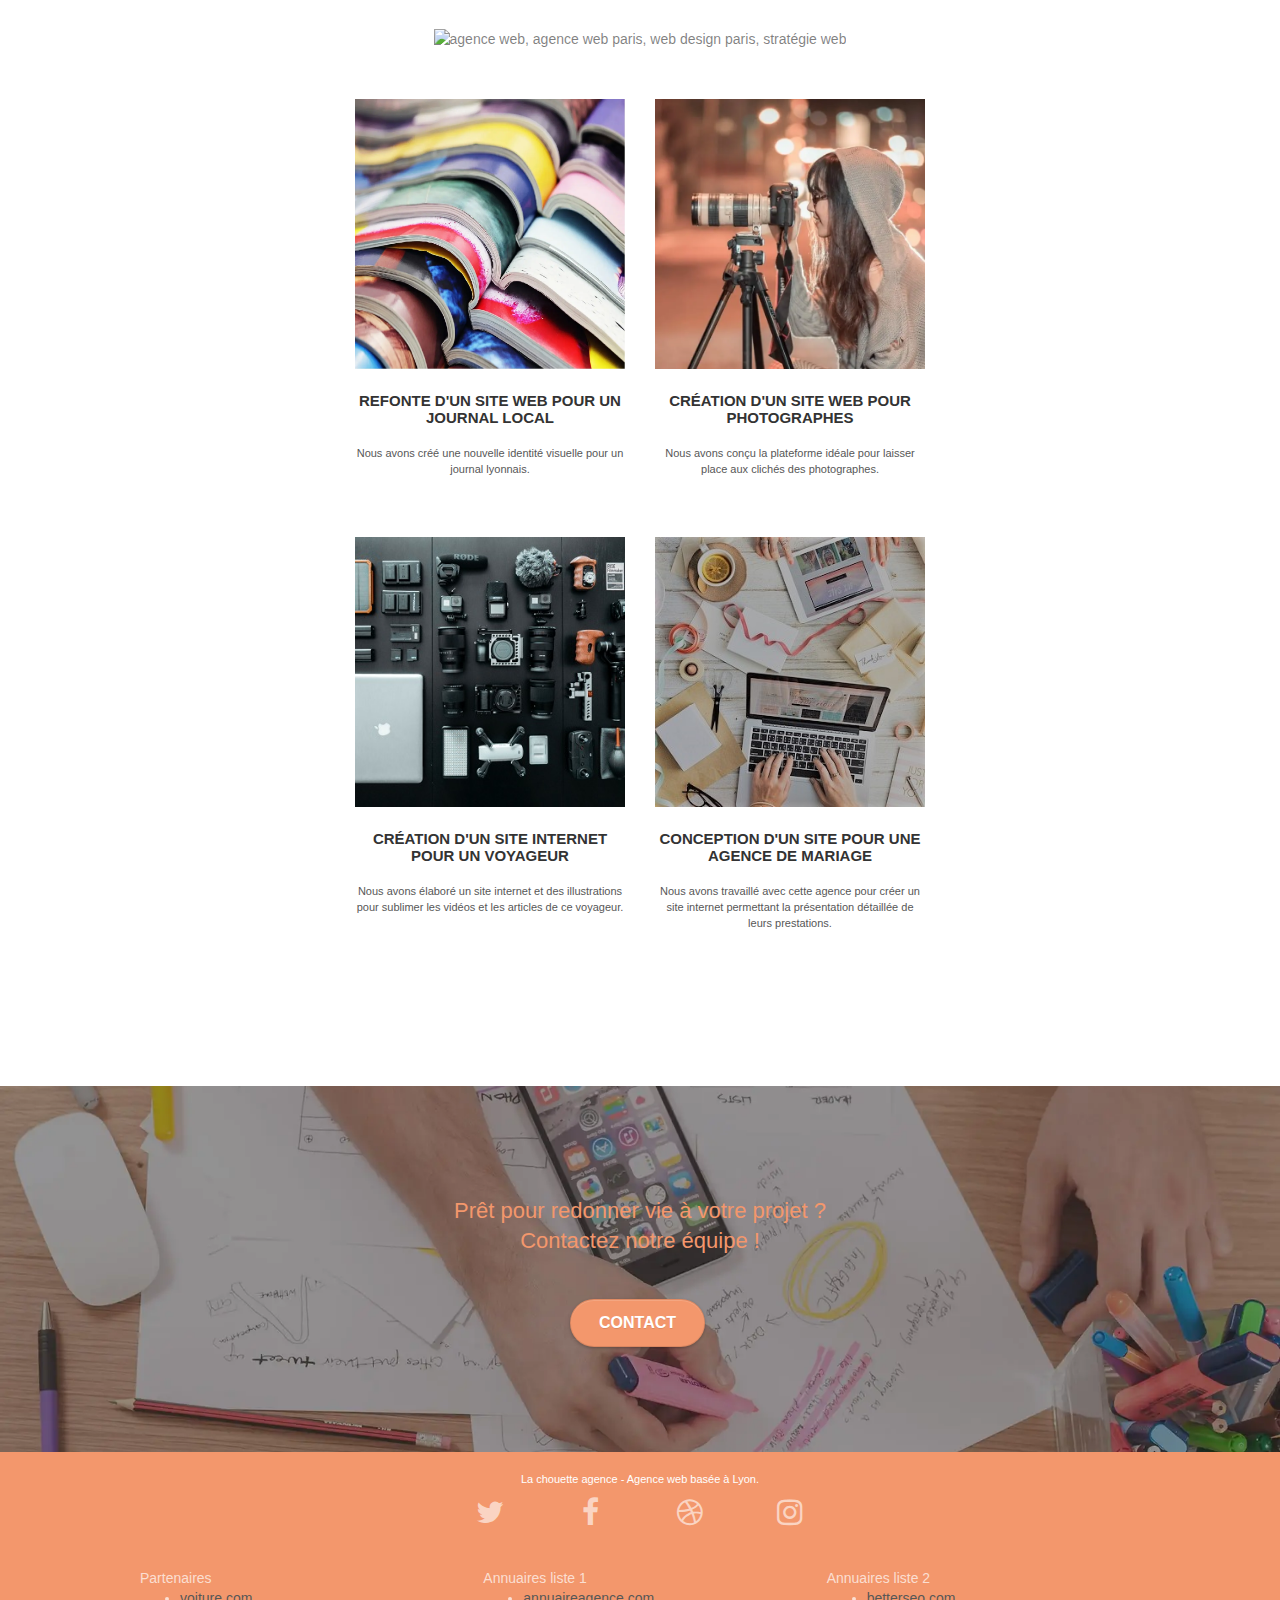
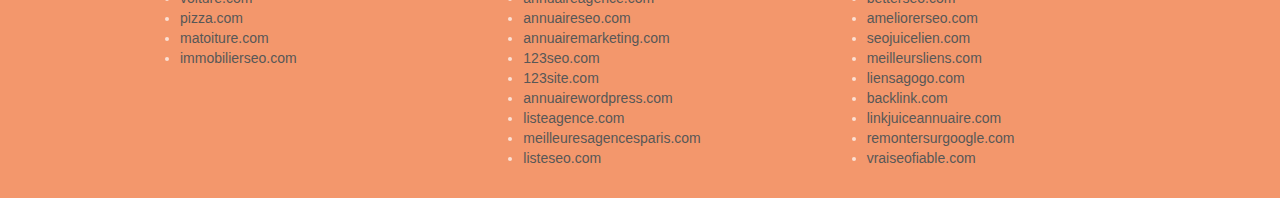
==== commit 37923e0a: "up" ====
--- a/index.html
+++ b/index.html
@@ -23,7 +23,7 @@
 	<script src="./js/jquery.touchSwipe.js" defer></script>
 	<script src="./js/gmaps.js"></script>
 
-	<title>TESTPerfo</title>
+	<title>RealAfter</title>
 
 
 	<!-- Analytics -->
@@ -45,7 +45,7 @@
 						<div class="keywords" style="color:#cccccc;font-size:1px;">Agence web à paris, stratégie web,
 							web design, illustrations, design de site web, site web, web, internet, site internet, site
 						</div>
-						<a class="navbar-brand" href="index.html"><img src="img/la-chouette-agence.png"
+						<a class="navbar-brand" href="index.html"><img src="img/la-chouette-agence.webp"
 								alt="paris web design logo agence web meilleure agence" height="40" /></a>
 						<div class="keywords" style="color:#cccccc;font-size:1px;">Agence web à paris, stratégie web,
 							web design, illustrations, design de site web, site web, web, internet, site internet, site
@@ -79,7 +79,7 @@
 			<div class="container bloc-lg">
 				<div class="row tight-width-whitespace">
 					<div class="col-sm-12">
-						<img src="img/logo.png" class="center-block image-resize-mode" width="100"
+						<img src="img/logo.webp" class="center-block image-resize-mode" width="100"
 							alt="La chouette agence, agence web paris, création logo paris" />
 						<h1 class="text-center hero-bloc-text tc-white ">
 							La chouette agence.
--- a/style.css
+++ b/style.css
@@ -820,11 +820,11 @@
 }
 
 .bg-banniere {
-  background-image: url("img/la-chouette-agence-banniere.jpg");
+  background-image: url("img/la-chouette-agence-banniere.webp");
 }
 
 .bg-presentation {
-  background-image: url("img/image-de-presentation.bmp");
+  background-image: url("img/image-de-presentation.webp");
 }
 
 @media (max-width: 1024px) {
